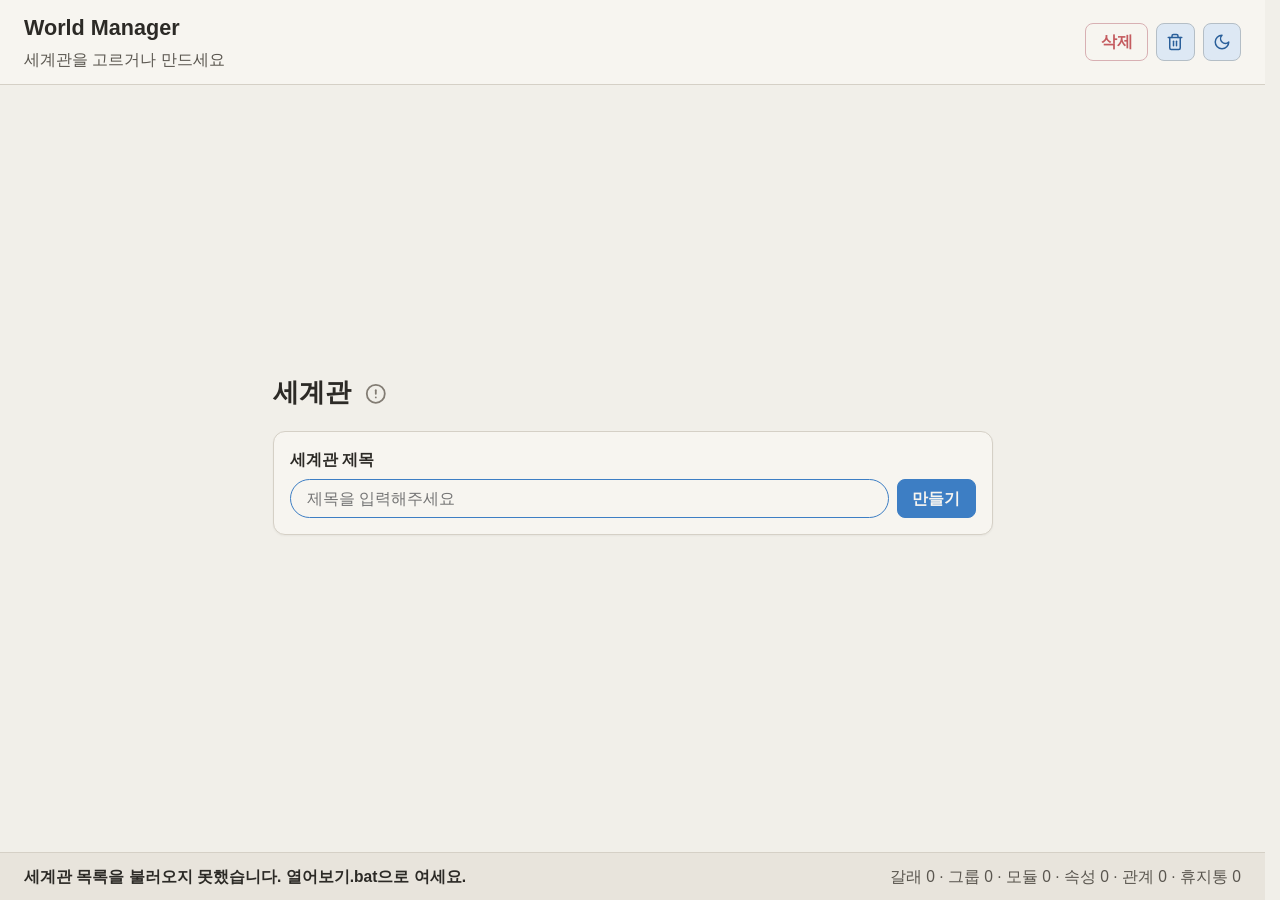
==== world-manager/index.html @ 8eb5d610 "공식 배포" ====
<!DOCTYPE html>
<html lang="ko">
<head>
  <meta charset="UTF-8" />
  <meta name="viewport" content="width=device-width, initial-scale=1" />
  <meta http-equiv="Cache-Control" content="no-cache" />
  <meta name="color-scheme" content="light dark" />
  <!-- 자산 버전: bundle-world-manager-css.py 가 내용 해시로 자동 갱신 -->
  <meta name="wm-asset-v" content="86664b69" />
  <title>World Manager</title>
  <script>
    (function () {
      try {
        var t = localStorage.getItem("worldmanager-theme");
        if (t !== "light" && t !== "dark") {
          t = matchMedia("(prefers-color-scheme: dark)").matches ? "dark" : "light";
        }
        document.documentElement.setAttribute("data-theme", t);
      } catch (e) {
        document.documentElement.setAttribute("data-theme", "light");
      }
    })();
  </script>
  <link rel="stylesheet" href="styles.css?v=86664b69" />
</head>
<body>
  <div id="app-root"></div>

  <script src="js/seed-data.js?v=86664b69"></script>
  <script src="js/constants.js?v=86664b69"></script>
  <script src="js/theme.js?v=86664b69"></script>
  <script src="js/store.js?v=86664b69"></script>
  <script src="js/store-maps.js?v=86664b69"></script>
  <script src="js/store-query.js?v=86664b69"></script>
  <script src="js/templates/shell.js?v=86664b69"></script>
  <script src="js/views/module-rail.js?v=86664b69"></script>
  <script src="js/views/board.js?v=86664b69"></script>
  <script src="js/views/board-identity.js?v=86664b69"></script>
  <script src="js/views/module-page.js?v=86664b69"></script>
  <script src="js/views/world-map.js?v=86664b69"></script>
  <script src="js/views/world-picker.js?v=86664b69"></script>
  <script src="js/actions/nodes.js?v=86664b69"></script>
  <script src="js/actions/backup.js?v=86664b69"></script>
  <script src="js/main.js?v=86664b69"></script>
</body>
</html>
---- world-manager/styles.css ----
/* 자동 합본 — 원본은 styles/ (scripts/bundle-world-manager-css.py) */

/* ===== tokens.css ===== */
/* tokens.css — 8pt 그리드 · WCAG 터치 · HIG/Material 관례
 * Emil design-eng + make-interfaces-feel-better + Vercel Web Interface Guidelines
 */
:root,
[data-theme="light"] {
  color-scheme: light;

  /* Surfaces — 순백 대신 따뜻한 종이톤(눈 피로↓) */
  --page: #f1efe9;
  --canvas: #f7f5f0;
  --surface: #e8e4dc;
  --foreground: #2c2a26;
  --body: #5a564f;
  --muted: #827c73;
  --border: #d5d0c6;
  --line-w: 1px;
  --line: var(--line-w) solid var(--border);
  --line-primary: var(--line-w) solid var(--primary);
  --line-danger: var(--line-w) solid var(--danger-line);

  /* 채도·대비를 살짝 낮춘 파랑 */
  --primary: #3d7ec4;
  --primary-hover: #2f6eb0;
  --on-primary: #f7f5f0;
  --weak-bg: #dde8f4;
  --weak-fg: #2a5f9a;

  --danger: #c45b5f;
  --ok-bg: #e0efe6;
  --ok-fg: #2a6b45;
  --warn-bg: #f3eadc;
  --warn-fg: #8a5a12;
  --danger-bg: #f4e6e7;
  --danger-line: #d8b0b3;

  /* ——— 8pt spacing scale (4의 배수) ——— */
  --space-1: 4px;
  --space-2: 8px;
  --space-3: 12px;
  --space-4: 16px;
  --space-5: 24px;
  --space-6: 32px;
  --space-7: 40px;
  --space-8: 48px;
  /* 하위 호환 별칭 — sm=8 · md=12 · lg=16 (의도가 겹치지 않게) */
  --space-xs: var(--space-1);
  --space-sm: var(--space-2);
  --space-md: var(--space-3);
  --space-lg: var(--space-4);
  --space-xl: var(--space-5);
  --space-xxl: var(--space-6);

  /* Radius — 동심원: outer ≈ inner + padding */
  --radius-sm: 6px;
  --radius-md: 8px;
  --radius-lg: 12px;
  --radius-pill: 9999px;
  --radius-btn-sm: 8px;
  --radius-btn-md: 8px;
  --radius-btn-lg: 10px;
  --radius-btn-xl: 12px;

  /* Type — WM 시맨틱 ↔ KRDS 스케일 (앱 UI는 body-medium보다 한 단 작게)
   * --wm-type-scale: 전체 서체·글자 인접 레이아웃 배율 (1 = 기준, 1.2 = 120%)
   */
  --wm-type-scale: 1.2;
  --font: "Toss Product Sans", "Pretendard GOV", "Pretendard", -apple-system,
    BlinkMacSystemFont, "Apple SD Gothic Neo", "Malgun Gothic", "Noto Sans KR",
    sans-serif;
  --font-mono: ui-monospace, Consolas, "SF Mono", monospace;

  /* ——— KRDS 원시 토큰 (공식 krds_tokens.css PC 스케일 × --wm-type-scale)
   * 출처: https://github.com/KRDS-uiux/krds-uiux · style_03
   */
  --krds-typo-font-type: "Pretendard GOV", "Pretendard", sans-serif;
  --krds-font-weight-regular: 400;
  --krds-font-weight-bold: 700;
  --krds-line-height: 1.5;
  --krds-letter-spacing-0: 0;
  --krds-letter-spacing-1: 1px;
  --krds-pc-font-size-heading-medium: calc(24px * var(--wm-type-scale));
  --krds-pc-font-size-heading-small: calc(19px * var(--wm-type-scale));
  --krds-pc-font-size-heading-xsmall: calc(17px * var(--wm-type-scale));
  --krds-pc-font-size-heading-xxsmall: calc(15px * var(--wm-type-scale));
  --krds-pc-font-size-body-large: calc(19px * var(--wm-type-scale));
  --krds-pc-font-size-body-medium: calc(17px * var(--wm-type-scale));
  --krds-pc-font-size-body-small: calc(15px * var(--wm-type-scale));
  --krds-pc-font-size-body-xsmall: calc(13px * var(--wm-type-scale));
  --krds-pc-font-size-label-medium: calc(17px * var(--wm-type-scale));
  --krds-pc-font-size-label-small: calc(15px * var(--wm-type-scale));
  --krds-pc-font-size-label-xsmall: calc(13px * var(--wm-type-scale));
  /* 글자 주변 간격도 같이 키워 잘림·답답함 방지 */
  --krds-number-7: calc(12px * var(--wm-type-scale));
  --krds-number-8: calc(16px * var(--wm-type-scale));
  --krds-number-9: calc(20px * var(--wm-type-scale));
  --krds-number-10: calc(24px * var(--wm-type-scale));
  --krds-number-12: calc(32px * var(--wm-type-scale));
  --krds-pc-padding-card-xsmall: var(--krds-number-8);
  --krds-pc-padding-card-small: var(--krds-number-10);
  --krds-pc-padding-card-medium: var(--krds-number-12);
  --krds-pc-gap-layout-title-body-small: var(--krds-number-8);
  --krds-pc-gap-layout-title-body-medium: var(--krds-number-9);
  --krds-pc-gap-layout-text-text-small: var(--krds-number-7);
  --krds-pc-gap-layout-text-text-medium: var(--krds-number-8);
  --krds-gap-4: var(--krds-number-7);
  --krds-gap-5: var(--krds-number-8);

  /* WM 역할 토큰 — 화면 역할만 보고 고른다 (KRDS 이름에 묶지 않음) */
  --typo-page-title-size: calc(22px * var(--wm-type-scale)); /* 피커·보드 큰 제목 */
  --typo-page-title-weight: var(--krds-font-weight-bold);
  --typo-section-size: var(--krds-pc-font-size-heading-xsmall);
  --typo-section-weight: var(--krds-font-weight-bold);
  --typo-panel-title-size: var(--krds-pc-font-size-heading-xxsmall);
  --typo-panel-title-weight: var(--krds-font-weight-bold);
  --typo-body-size: var(--krds-pc-font-size-body-small);
  --typo-body-weight: var(--krds-font-weight-regular);
  --typo-label-size: var(--krds-pc-font-size-label-small);
  --typo-label-weight: var(--krds-font-weight-bold);
  --typo-caption-size: var(--krds-pc-font-size-body-xsmall);
  --typo-caption-weight: var(--krds-font-weight-regular);
  --typo-logo-size: calc(18px * var(--wm-type-scale));
  --typo-logo-weight: var(--krds-font-weight-bold);

  /* 하위 호환 별칭 — 기존 --text-* 사용처 */
  --text-body: var(--typo-body-size);
  --lh-body: calc(var(--typo-body-size) * var(--krds-line-height));
  --text-small: var(--typo-caption-size);
  --lh-small: calc(var(--typo-caption-size) * var(--krds-line-height));
  --text-h1: var(--typo-page-title-size);
  --lh-h1: calc(var(--typo-page-title-size) * var(--krds-line-height));
  --text-sec: var(--typo-section-size);
  --lh-sec: calc(var(--typo-section-size) * var(--krds-line-height));
  --text-logo: var(--typo-logo-size);
  --lh-logo: calc(var(--typo-logo-size) * var(--krds-line-height));

  /* Layout · controls · 버튼 — 글자 배율에 맞춰 높이·레일·카드도 키움 */
  --page-pad-x: var(--space-5);
  --rail-width: minmax(
    calc(220px * var(--wm-type-scale)),
    calc(240px * var(--wm-type-scale))
  );
  --content-max: none;
  --content-band: 72rem;
  --header-min-h: calc(56px * var(--wm-type-scale));
  --steps-h: calc(48px * var(--wm-type-scale));
  --status-h: calc(40px * var(--wm-type-scale));
  --grid-gap: var(--space-4);
  --gallery-cols: 4;
  --card-h: calc(192px * var(--wm-type-scale));
  --card-field-h: calc(160px * var(--wm-type-scale));
  --card-story-h: calc(176px * var(--wm-type-scale));
  --card-row-h: calc(96px * var(--wm-type-scale));
  --card-meta-h: calc(56px * var(--wm-type-scale));
  --card-pad: var(--space-5);
  --stack-gap: var(--space-5);
  --row-h: calc(36px * var(--wm-type-scale));
  --control-h: calc(36px * var(--wm-type-scale));
  --control-pad-x: calc(10px * var(--wm-type-scale));
  --control-pad-end: calc(36px * var(--wm-type-scale));
  --control-radius: var(--radius-md);
  --control-chevron-size: calc(12px * var(--wm-type-scale));
  /* 버튼 공통: 높이·최소 터치·가로 패딩·모서리 */
  --btn-h: calc(32px * var(--wm-type-scale));
  --btn-h-sm: calc(28px * var(--wm-type-scale));
  --touch-min: calc(32px * var(--wm-type-scale));
  --btn-pad-x: calc(12px * var(--wm-type-scale));
  --btn-pad-x-sm: calc(8px * var(--wm-type-scale));
  --btn-radius: var(--radius-md);
  --choice-min-h: calc(72px * var(--wm-type-scale));
  --choice-min-w: calc(160px * var(--wm-type-scale));

  /* 포커스·선택은 색 테두리 1겹만. 바깥 outline·그림자 고리를 기존 선과 겹치지 않는다.
     구현: outline:none + border-color: var(--focus-border). --focus-ring은 쓰지 않음(잔여 선언 무력화). */
  --focus-border: var(--primary);
  --focus-ring: none;
  --focus-offset: 0;
  --ease-out: cubic-bezier(0.23, 1, 0.32, 1);
  --ease-in-out: cubic-bezier(0.77, 0, 0.175, 1);
  --ease-ui: cubic-bezier(0.2, 0, 0, 1);
  --dur-fast: 120ms;
  --dur: 160ms;
  --press-scale: 0.97;
}

[data-theme="dark"] {
  color-scheme: dark;

  /* Surfaces — 순흑·순백 금지, 따뜻한 차콜(눈부심↓) */
  --page: #16151a;
  --canvas: #1e1d24;
  --surface: #2a2830;
  --foreground: #e2e0d9;
  --body: #a8a49c;
  --muted: #7d7972;
  --border: #35333c;

  --primary: #6b9fd4;
  --primary-hover: #84b0dc;
  --on-primary: #12111a;
  --weak-bg: #243142;
  --weak-fg: #a8c6e8;

  --danger: #d48484;
  --ok-bg: #1c2a22;
  --ok-fg: #8fbfa0;
  --warn-bg: #2c261a;
  --warn-fg: #d4b06a;
  --danger-bg: #2c1e20;
  --danger-line: #5c3a3e;
}

@media (prefers-reduced-motion: reduce) {
  :root {
    --dur-fast: 0ms;
    --dur: 0ms;
  }
}

/* ===== base.css ===== */
/* base.css — World Manager */
*,
*::before,
*::after {
  box-sizing: border-box;
}

/* 포커스 가능 요소: 기존 1px 선만 primary. 두 번째 고리 금지 */
:where(a, button, input, textarea, select, summary, [tabindex]:not([tabindex="-1"])):focus {
  outline: none;
}
:where(a, button, input, textarea, select, summary, [tabindex]:not([tabindex="-1"])):focus-visible {
  outline: none;
  border: var(--line-w, 1px) solid var(--focus-border);
  box-shadow: none;
}

input[type="search"] {
  appearance: none;
  border-radius: var(--radius-pill);
}

html {
  -webkit-text-size-adjust: 100%;
  text-size-adjust: 100%;
  /* 테마 전환 때 스크롤바 유무로 가로폭이 흔들리지 않게 */
  scrollbar-gutter: stable;
}

html,
body {
  margin: 0;
  height: 100%;
  min-height: 100%;
  background: var(--page, var(--canvas));
  color: var(--foreground);
  font-family: var(--font);
  font-size: var(--text-body);
  line-height: var(--lh-body);
  font-weight: 400;
  -webkit-font-smoothing: antialiased;
  -moz-osx-font-smoothing: grayscale;
  touch-action: manipulation;
}

/* 세로 쌓기 공통 — 본문 폭 보강은 layout.css */
.stack {
  display: flex;
  flex-direction: column;
  gap: var(--stack-gap, var(--space-5));
}

h1,
.h-sec {
  text-wrap: balance;
}

.help,
.lead,
p {
  text-wrap: pretty;
}

/* display:flex 버튼이 hidden을 덮어쓰지 않게 */
[hidden] {
  display: none !important;
}

.sr-only {
  position: absolute;
  width: 1px;
  height: 1px;
  overflow: hidden;
  clip: rect(0, 0, 0, 0);
  white-space: nowrap;
}

.skip-link {
  position: absolute;
  left: -999px;
  top: 0;
  z-index: 100;
  height: var(--row-h);
  padding: 0 var(--space-4);
  display: inline-flex;
  align-items: center;
  background: var(--primary);
  color: var(--on-primary);
  font-weight: 600;
  text-decoration: none;
  border-radius: var(--radius-btn-md);
}

.skip-link:focus {
  left: var(--space-2);
  top: var(--space-2);
  outline: none;
  border: var(--line-w, 1px) solid var(--focus-border);
}

/* ===== shell.css ===== */
/* shell.css — 앱 껍데기 (헤더 · 검색) */
/* 화면 높이에 고정. 휠은 .board-main 등 안쪽에서만 움직임 */
#app-root {
  height: 100%;
}

.app {
  box-sizing: border-box;
  height: 100%;
  height: 100vh;
  height: 100dvh;
  max-height: 100%;
  max-height: 100vh;
  max-height: 100dvh;
  display: flex;
  flex-direction: column;
  overflow: hidden;
  background: var(--page, var(--canvas, #f2f4f7));
  color: var(--foreground, #1f2933);
  padding-left: env(safe-area-inset-left);
  padding-right: env(safe-area-inset-right);
}

.top {
  position: relative;
  z-index: 5;
  flex: 0 0 auto;
  min-height: var(--header-min-h, 64px);
  display: grid;
  grid-template-columns: minmax(0, 1fr) auto;
  align-items: center;
  column-gap: var(--space-4);
  padding: var(--space-3) var(--page-pad-x);
  padding-top: max(var(--space-3), env(safe-area-inset-top));
  border-bottom: var(--line, 1px solid var(--border));
  background: var(--canvas, #f7f8fa);
}

.logo {
  margin: 0;
  font-size: var(--text-logo);
  font-weight: 600;
  line-height: var(--lh-logo);
  color: var(--foreground);
  text-wrap: balance;
}

.logo-sub {
  margin: var(--space-1) 0 0;
  color: var(--body);
  font-size: var(--text-small);
  line-height: var(--lh-small);
  max-width: 36rem;
  text-wrap: pretty;
}

.top-right {
  display: flex;
  flex-wrap: nowrap;
  gap: var(--space-2);
  align-items: center;
  justify-content: flex-end;
  min-width: 0;
}

.btn-icon {
  width: var(--btn-h, 32px);
  min-width: var(--btn-h, 32px);
  padding: 0;
  position: relative;
}

.btn-icon svg {
  width: 1rem;
  height: 1rem;
  display: block;
  flex-shrink: 0;
}

#btnTheme {
  min-width: var(--btn-h, 32px);
}

/* 아이콘 버튼 호버 시 한글 이름 작은 안내 */
.top-right .btn-icon[data-tip]::after {
  content: attr(data-tip);
  position: absolute;
  top: calc(100% + 6px);
  left: 50%;
  z-index: 40;
  padding: 5px 8px;
  border-radius: var(--radius-sm, 6px);
  background: var(--foreground);
  color: var(--canvas);
  font-size: calc(12px * var(--wm-type-scale));
  font-weight: 600;
  line-height: 1.2;
  white-space: nowrap;
  opacity: 0;
  visibility: hidden;
  pointer-events: none;
  transform: translateX(-50%) translateY(-2px);
  transition:
    opacity var(--dur-fast, 120ms) var(--ease-out, ease),
    transform var(--dur-fast, 120ms) var(--ease-out, ease),
    visibility var(--dur-fast, 120ms);
}

.top-right .btn-icon[data-tip]:hover::after,
.top-right .btn-icon[data-tip]:focus-visible::after {
  opacity: 1;
  visibility: visible;
  transform: translateX(-50%) translateY(0);
}

/* 메뉴를 누르면 헤더 한 줄에서 왼쪽으로 펼침 (아래 드롭다운 아님) */
.top-menu {
  display: flex;
  flex-direction: row-reverse;
  align-items: center;
  gap: var(--space-2);
  min-width: 0;
}

.top-menu > summary {
  list-style: none;
  user-select: none;
  flex: 0 0 auto;
}

.top-menu > summary::-webkit-details-marker {
  display: none;
}

.top-menu-label-closed,
.top-menu-label-open {
  display: none;
  align-items: center;
  justify-content: center;
  line-height: 0;
}

.top-menu:not([open]) > summary .top-menu-label-closed {
  display: inline-flex;
}

.top-menu[open] > summary .top-menu-label-open {
  display: inline-flex;
}

.top-menu > summary.btn-icon {
  width: var(--btn-h, 32px);
  min-width: var(--btn-h, 32px);
  padding: 0;
}

.top-menu[open] > summary {
  background: color-mix(in srgb, var(--primary) 18%, var(--surface));
  border-color: color-mix(in srgb, var(--primary) 45%, var(--border));
  color: var(--primary-hover);
}

.top-menu-panel {
  display: flex;
  flex-direction: row;
  flex-wrap: nowrap;
  align-items: center;
  gap: var(--space-2);
}

/* 펼친 메뉴 항목 — 헤더 일반 버튼과 다른 톤 */
.top-menu[open] .top-menu-panel .btn {
  background: color-mix(in srgb, var(--primary) 14%, var(--canvas));
  border-color: color-mix(in srgb, var(--primary) 38%, var(--border));
  color: var(--primary-hover);
}

.top-menu[open] .top-menu-panel .btn:hover:not(:disabled) {
  background: color-mix(in srgb, var(--primary) 24%, var(--canvas));
  border-color: var(--primary);
}

/* 피커 폼 상세는 board.css .is-picker 쪽 — 여기서는 공통만 */
.picker-form .field {
  min-width: 0;
  width: 100%;
}

.field-inline input {
  width: min(240px, 42vw);
  /* 헤더 버튼(--btn-h)과 높이 맞춤 */
  height: var(--btn-h, 32px);
  min-height: var(--btn-h, 32px);
  padding: 0 var(--control-pad-x);
  border: var(--line, 1px solid var(--border));
  border-radius: var(--radius-pill);
  background: var(--canvas);
  color: var(--foreground);
  font: inherit;
  font-size: var(--text-small);
  box-sizing: border-box;
}

.field-inline input:focus,
.field-inline input:focus-visible {
  outline: none;
  border: var(--line-w, 1px) solid var(--focus-border);
  box-shadow: none;
}

/* 아래 알림 — 방금 한 일과 개수를 바로 보여 줌 */
.status {
  flex: 0 0 auto;
  min-height: var(--status-h, 40px);
  display: flex;
  align-items: center;
  justify-content: space-between;
  gap: var(--space-4);
  padding: var(--space-2) var(--page-pad-x);
  padding-bottom: max(var(--space-2), env(safe-area-inset-bottom));
  border-top: var(--line);
  background: var(--surface);
  color: var(--foreground);
  font-size: var(--text-small);
  line-height: var(--lh-small);
}

.status > span {
  min-width: 0;
}

#statusText {
  font-weight: 600;
  color: var(--foreground);
}

#statsText {
  flex: 1 1 auto;
  color: var(--body);
  text-align: right;
  text-wrap: pretty;
}

#statusText.is-fresh {
  animation: wm-status-flash 1.2s ease;
}

@keyframes wm-status-flash {
  from {
    background: var(--weak-bg);
  }
  to {
    background: transparent;
  }
}

@media (prefers-reduced-motion: reduce) {
  #statusText.is-fresh {
    animation: none;
  }
}

/* ===== form.css ===== */
/* form.css — 폼 · 버튼 (크기 통일, 역할별 색·선) */
.form .field,
.id-form .field {
  display: flex;
  flex-direction: column;
  gap: var(--space-2);
  color: var(--body);
  font-size: var(--text-small);
  line-height: var(--lh-small);
  min-width: 0;
}

.field-label-text,
.id-form .field > span:first-child,
.form .field > span:first-child {
  color: var(--foreground);
  font-weight: 600;
}

.field input,
.field select,
.field textarea {
  width: 100%;
  box-sizing: border-box;
  border: var(--line, 1px solid var(--border));
  border-radius: var(--control-radius, var(--radius-md));
  background-color: var(--canvas);
  color: var(--foreground);
  font: inherit;
  font-size: var(--text-small);
  line-height: var(--lh-small);
}

.field input,
.field select {
  height: var(--control-h, var(--row-h));
  min-height: var(--control-h, var(--row-h));
  padding: 0 var(--control-pad-x, 12px);
}

/* 검색창은 알약 형태 (일반 입력 모서리보다 우선) */
.field input[type="search"],
input[type="search"] {
  border-radius: var(--radius-pill);
}

/* 드롭다운: 시스템 화살표 제거 → 패딩·아이콘 위치 통일 */
.field select {
  -webkit-appearance: none;
  appearance: none;
  padding-right: var(--control-pad-end, 40px);
  background-image: url("data:image/svg+xml,%3Csvg xmlns='http://www.w3.org/2000/svg' width='12' height='8' fill='none' viewBox='0 0 12 8'%3E%3Cpath stroke='%237b8794' stroke-width='1.5' stroke-linecap='round' stroke-linejoin='round' d='M1.5 1.75L6 6.25L10.5 1.75'/%3E%3C/svg%3E");
  background-repeat: no-repeat;
  background-position: right 14px center;
  background-size: var(--control-chevron-size, 12px) 8px;
  cursor: pointer;
}

[data-theme="dark"] .field select {
  background-image: url("data:image/svg+xml,%3Csvg xmlns='http://www.w3.org/2000/svg' width='12' height='8' fill='none' viewBox='0 0 12 8'%3E%3Cpath stroke='%239aa4b2' stroke-width='1.5' stroke-linecap='round' stroke-linejoin='round' d='M1.5 1.75L6 6.25L10.5 1.75'/%3E%3C/svg%3E");
}

.field textarea {
  min-height: calc(140px * var(--wm-type-scale));
  padding: var(--space-lg);
  resize: vertical;
  line-height: var(--lh-body);
}

.field input:disabled,
.field select:disabled {
  opacity: 0.55;
  cursor: not-allowed;
  background-color: var(--surface);
}

.field input:focus-visible,
.field select:focus-visible,
.field textarea:focus-visible {
  outline: none;
  border: var(--line-w, 1px) solid var(--focus-border);
  box-shadow: none;
}

.field-help,
.field-hint {
  margin: 0;
  color: var(--muted);
  font-size: calc(12px * var(--wm-type-scale));
  line-height: 1.4;
  font-weight: 400;
}

.field-hint {
  margin-top: 2px;
}

/* ——— 공통 버튼: 높이·모서리·선 두께 통일, 역할만 색으로 구분 ——— */
.btn {
  display: inline-flex;
  align-items: center;
  justify-content: center;
  gap: var(--space-1);
  box-sizing: border-box;
  height: var(--btn-h, 32px);
  min-height: var(--btn-h, 32px);
  min-width: 0;
  padding: 0 var(--btn-pad-x, 12px);
  border: var(--line-w, 1px) solid transparent;
  border-radius: var(--btn-radius, var(--radius-md));
  cursor: pointer;
  font-family: inherit;
  font-size: calc(13px * var(--wm-type-scale));
  font-weight: 600;
  line-height: 1;
  white-space: nowrap;
  touch-action: manipulation;
  -webkit-tap-highlight-color: transparent;
  transition:
    background-color var(--dur-fast) var(--ease-out),
    border-color var(--dur-fast) var(--ease-out),
    color var(--dur-fast) var(--ease-out),
    opacity var(--dur-fast) var(--ease-out),
    transform var(--dur-fast) var(--ease-out);
}

.btn:disabled {
  opacity: 0.4;
  cursor: not-allowed;
}

.btn:focus,
.btn:focus-visible {
  outline: none;
  border: var(--line-w, 1px) solid var(--focus-border);
  box-shadow: none;
}

.btn:active:not(:disabled) {
  transform: scale(var(--press-scale, 0.97));
}

@media (prefers-reduced-motion: reduce) {
  .btn:active:not(:disabled) {
    transform: none;
  }
}

/* 주요 행동 — 채움 */
.btn-primary {
  background: var(--primary);
  color: var(--on-primary);
  border-color: var(--primary);
}

.btn-primary:hover:not(:disabled) {
  background: var(--primary-hover);
  border-color: var(--primary-hover);
}

/* 보조·도구 — 옅은 배경 */
.btn-weak {
  background: var(--weak-bg);
  color: var(--weak-fg);
  border-color: color-mix(in srgb, var(--primary) 22%, var(--border));
}

.btn-weak:hover:not(:disabled) {
  background: color-mix(in srgb, var(--weak-bg) 70%, var(--surface));
}

/* 일반 보조 — 테두리만 */
.btn-outline {
  background: var(--canvas);
  color: var(--foreground);
  border-color: var(--border);
}

.btn-outline:hover:not(:disabled) {
  background: var(--surface);
  border-color: var(--muted);
}

/* 고치기 등 — 파란 테두리 */
.btn-outline-primary {
  background: var(--canvas);
  color: var(--weak-fg);
  border-color: var(--primary);
}

.btn-outline-primary:hover:not(:disabled) {
  background: var(--weak-bg);
}

/* 지우기 — 빨간 테두리 (채움 없이 형태 통일) */
.btn-outline-danger,
.btn-danger {
  background: var(--canvas);
  color: var(--danger);
  border-color: var(--danger-line);
}

.btn-outline-danger:hover:not(:disabled),
.btn-danger:hover:not(:disabled) {
  background: var(--danger-bg);
}

/* 작은 버튼 */
.btn-sm {
  height: var(--btn-h-sm, 28px);
  min-height: var(--btn-h-sm, 28px);
  min-width: 0;
  padding: 0 var(--btn-pad-x-sm, 8px);
  border-radius: var(--btn-radius, var(--radius-md));
  font-size: calc(12px * var(--wm-type-scale));
}

.btn-sm.btn-primary {
  min-width: 0;
}

.btn-xs {
  height: var(--btn-h-sm, 28px);
  min-height: var(--btn-h-sm, 28px);
  min-width: 0;
  padding: 0 var(--btn-pad-x-sm, 8px);
  border-radius: var(--btn-radius, var(--radius-md));
  font-size: calc(12px * var(--wm-type-scale));
  flex: 0 0 auto;
}

.btn-xs.btn-danger,
.btn-xs.btn-outline-danger {
  height: var(--btn-h-sm, 28px);
  min-height: var(--btn-h-sm, 28px);
}

/* ===== board.css ===== */
/* board.css — 카드 갤러리 · 테마 토큰 연동 (라이트/다크 공통) */
.board-body {
  /* 앱 토큰을 보드 변수에 연결 — 다크모드가 여기서 끊기지 않게 */
  --nt-primary: var(--primary);
  --nt-primary-active: var(--primary-hover);
  --nt-canvas: var(--canvas);
  --nt-canvas-soft: var(--page);
  --nt-surface: var(--surface);
  --nt-ink: var(--foreground);
  --nt-ink-2: var(--body);
  --nt-ink-muted: var(--muted);
  --nt-ink-faint: var(--muted);
  --nt-hairline: var(--border);
  --nt-peach: #f3e2d2;
  --nt-rose: #f0dce6;
  --nt-mint: #d5e8dc;
  --nt-lavender: #ddd8ec;
  --nt-sky: #d4e4f0;
  --nt-yellow: #efe8cf;
  --nt-cream: #ebe6d8;
  --nt-gray: #e4e1db;
  --nt-radius-card: 12px;
  --nt-radius-btn: 8px;
  --nt-shadow: rgba(40, 36, 30, 0.05) 0 1px 2px;
  --nt-shadow-hover: rgba(40, 36, 30, 0.1) 0 4px 12px;
  --nt-on-primary: var(--on-primary);

  /* 펼친 모듈 목록 폭은 내용·화면 너비와 무관하게 고정 (접힘은 56px) */
  --module-rail-width: calc(312px * var(--wm-type-scale));
  display: grid;
  grid-template-columns: var(--module-rail-width) minmax(0, 1fr);
  flex: 1 1 auto;
  min-height: 0;
  overflow: hidden;
  background: var(--nt-canvas-soft);
  color: var(--nt-ink);
}

.body.board-body {
  grid-template-columns: var(--module-rail-width) minmax(0, 1fr);
}

/* 세계관 목록: 레일 없이 본문만 · 중앙 · 8pt 리듬 통일 */
.board-body.is-picker {
  grid-template-columns: minmax(0, 1fr);
  /* 피커만 쓰는 간격 — 화면 안에서는 이 값만 씀 */
  --picker-gap: var(--space-4); /* 그룹 안 요소 사이 16 */
  --picker-stack: var(--space-2); /* 블록 안 8 */
  --picker-pad: var(--space-4); /* 폼·카드 안 16 */
  --picker-section-gap: var(--space-6); /* 만들기 ↔ 목록 32 — 너무 붙지도 벌어지지도 않게 */
  --picker-card-h: 176px;
  --picker-control-h: var(--btn-h, 32px);
}

.board-body.is-picker .board-main {
  display: flex;
  align-items: center;
  justify-content: center;
  padding: var(--space-6) var(--space-5);
}

.board-body.is-picker .picker-stage {
  width: min(100%, 40rem);
  margin: 0 auto;
  display: flex;
  flex-direction: column;
  /* 위 그룹(만들기) · 아래 그룹(목록) 사이 분명한 분리 */
  gap: var(--picker-section-gap);
}

/* #boardGallery { gap: 8px } ID가 위 gap을 덮어쓰므로 피커에서 다시 고정 */
.board-body.is-picker #boardGallery {
  gap: var(--picker-section-gap);
}

.board-body.is-picker .picker-block {
  display: flex;
  flex-direction: column;
  gap: var(--picker-gap);
  margin: 0;
  min-width: 0;
}

.board-body.is-picker .picker-create {
  gap: var(--picker-gap);
}

.board-body.is-picker .picker-hero {
  display: flex;
  flex-direction: column;
  gap: var(--picker-stack);
  margin: 0;
}

.board-body.is-picker .picker-hero-row {
  display: flex;
  align-items: center;
  gap: var(--space-1);
  min-width: 0;
}

.board-body.is-picker .picker-hero h1 {
  margin: 0;
  font-size: var(--typo-page-title-size, var(--text-h1));
  font-weight: var(--typo-page-title-weight, 700);
  line-height: var(--krds-line-height, 1.5);
  letter-spacing: var(--krds-letter-spacing-0, 0);
  color: var(--nt-ink);
  text-wrap: balance;
}

.board-body.is-picker .picker-create.is-form-hidden .picker-form {
  display: none;
}

.board-body.is-picker .picker-help {
  position: relative;
  flex: 0 0 auto;
  /* 제목 글자 높이에 맞춰 아이콘을 광학적으로 맞춤 */
  align-self: center;
  margin-top: 2px;
}

/* 아이콘만 보이게 — 배경·테두리 없음, 히트 영역만 확보 */
.board-body.is-picker .picker-help-btn {
  display: inline-flex;
  align-items: center;
  justify-content: center;
  width: calc(36px * var(--wm-type-scale));
  height: calc(36px * var(--wm-type-scale));
  margin: 0;
  padding: 0;
  border: 0;
  border-radius: var(--radius-md);
  background: transparent !important;
  color: var(--nt-ink-muted, var(--muted));
  cursor: pointer;
  appearance: none;
  -webkit-appearance: none;
  transition: color var(--dur-fast, 120ms) var(--ease-out, ease);
}

.board-body.is-picker .picker-help-btn svg {
  width: 1.2rem;
  height: 1.2rem;
  display: block;
}

.board-body.is-picker .picker-help-btn:hover,
.board-body.is-picker .picker-help-btn:focus-visible,
.board-body.is-picker .picker-help.is-open .picker-help-btn {
  color: var(--primary);
  background: transparent !important;
  border: 0;
  box-shadow: none;
}

.board-body.is-picker .picker-help-btn:focus-visible {
  box-shadow: 0 0 0 2px color-mix(in srgb, var(--primary) 40%, transparent);
}

/* 안내 오버레이 — WM typo-panel/body/caption (KRDS보다 한 단 작은 UI 밀도) */
.board-body.is-picker .picker-guide {
  position: absolute;
  left: 0;
  top: calc(100% + var(--space-2));
  z-index: 8;
  box-sizing: border-box;
  width: min(28rem, calc(100vw - var(--space-8)));
  max-width: calc(100vw - var(--space-6));
  margin: 0;
  padding: var(--krds-pc-padding-card-small, var(--space-5));
  display: grid;
  grid-template-columns: minmax(0, 1fr);
  row-gap: var(--krds-pc-gap-layout-title-body-small, var(--space-4));
  border: 1px solid var(--nt-hairline);
  border-radius: calc(var(--radius-md) + 2px);
  background: var(--nt-canvas, var(--canvas));
  box-shadow: var(--nt-shadow-hover);
  font-family: var(--krds-typo-font-type, var(--font));
  opacity: 0;
  visibility: hidden;
  pointer-events: none;
  transform: translateY(6px);
  transition:
    opacity var(--dur-fast, 120ms) var(--ease-out, ease),
    transform var(--dur-fast, 120ms) var(--ease-out, ease),
    visibility var(--dur-fast, 120ms);
}

.board-body.is-picker .picker-help:hover .picker-guide,
.board-body.is-picker .picker-help:focus-within .picker-guide,
.board-body.is-picker .picker-help.is-open .picker-guide {
  opacity: 1;
  visibility: visible;
  pointer-events: auto;
  transform: none;
}

.board-body.is-picker .picker-guide-head {
  margin: 0;
  padding: 0 0 var(--krds-gap-4, var(--space-3));
  border-bottom: 1px solid var(--nt-hairline);
}

.board-body.is-picker .picker-guide-title {
  margin: 0;
  font-size: var(--typo-panel-title-size, 15px);
  font-weight: var(--typo-panel-title-weight, 700);
  line-height: var(--krds-line-height, 1.5);
  letter-spacing: var(--krds-letter-spacing-0, 0);
  color: var(--nt-ink);
  text-wrap: balance;
}

.board-body.is-picker .picker-guide-live {
  margin: 0;
  padding: var(--krds-gap-4, var(--space-3));
  max-width: none;
  font-size: var(--typo-caption-size, 13px);
  font-weight: var(--typo-caption-weight, 400);
  line-height: var(--krds-line-height, 1.5);
  letter-spacing: var(--krds-letter-spacing-0, 0);
  color: var(--nt-ink);
  background: color-mix(in srgb, var(--primary) 10%, var(--nt-canvas, var(--canvas)));
  border: 1px solid color-mix(in srgb, var(--primary) 18%, var(--nt-hairline));
  border-radius: var(--radius-md);
  text-wrap: pretty;
}

.board-body.is-picker .picker-guide-list {
  margin: 0;
  padding: 0;
  display: grid;
  grid-template-columns: minmax(0, 1fr);
  row-gap: 0;
  border-top: 1px solid var(--nt-hairline);
}

.board-body.is-picker .picker-guide-item {
  display: grid;
  grid-template-columns: 4.75rem minmax(0, 1fr);
  column-gap: var(--krds-gap-4, var(--space-3));
  align-items: start;
  margin: 0;
  padding: var(--krds-pc-gap-layout-text-text-small, var(--space-3)) 0;
  border-bottom: 1px solid var(--nt-hairline);
}

.board-body.is-picker .picker-guide-item:last-child {
  border-bottom: 0;
  padding-bottom: 0;
}

.board-body.is-picker .picker-guide-item dt {
  margin: 0;
  padding: 0;
  font-size: var(--typo-label-size, 15px);
  font-weight: var(--typo-label-weight, 700);
  line-height: var(--krds-line-height, 1.5);
  letter-spacing: var(--krds-letter-spacing-0, 0);
  color: var(--nt-ink);
}

.board-body.is-picker .picker-guide-item dd {
  margin: 0;
  font-size: var(--typo-caption-size, 13px);
  font-weight: var(--typo-caption-weight, 400);
  line-height: var(--krds-line-height, 1.5);
  letter-spacing: var(--krds-letter-spacing-0, 0);
  color: var(--nt-ink-muted);
  text-wrap: pretty;
}

@media (max-width: 640px) {
  .board-body.is-picker .picker-guide {
    width: min(100vw - var(--space-6), 28rem);
    padding: var(--krds-pc-padding-card-xsmall, var(--space-4));
  }

  .board-body.is-picker .picker-guide-item {
    grid-template-columns: 4.25rem minmax(0, 1fr);
  }

  .board-body.is-picker .picker-hero h1 {
    font-size: var(--typo-section-size, 17px);
  }
}

.board-body.is-picker .picker-form {
  margin: 0;
  max-width: none;
  padding: var(--picker-pad);
  display: flex;
  flex-direction: column;
  gap: var(--picker-stack);
  background: var(--nt-canvas);
  border: 1px solid var(--nt-hairline);
  border-radius: var(--nt-radius-card);
  box-shadow: var(--nt-shadow);
}

.board-body.is-picker .picker-form .field {
  display: flex;
  flex-direction: column;
  gap: var(--picker-stack);
  margin: 0;
  min-width: 0;
  width: 100%;
}

.board-body.is-picker .picker-form .field-label-text {
  margin: 0;
  font-size: var(--text-small);
  line-height: var(--lh-small);
  font-weight: 600;
  color: var(--nt-ink);
}

.board-body.is-picker .picker-form-row {
  display: flex;
  align-items: center;
  gap: var(--picker-stack);
  width: 100%;
  min-height: var(--picker-control-h);
}

.board-body.is-picker .picker-form-row input {
  flex: 1 1 auto;
  min-width: 0;
  width: auto;
  height: var(--picker-control-h);
  min-height: var(--picker-control-h);
  padding: 0 var(--picker-pad);
  border: var(--line, 1px solid var(--border));
  border-radius: var(--radius-pill);
  background: var(--nt-canvas-soft);
  color: var(--nt-ink);
  font: inherit;
  font-size: var(--text-small);
  line-height: 1;
  box-sizing: border-box;
}

.board-body.is-picker .picker-form-row input:focus,
.board-body.is-picker .picker-form-row input:focus-visible {
  outline: none;
  border-color: var(--focus-border);
  box-shadow: none;
  background: var(--nt-canvas);
}

.board-body.is-picker .picker-form-row .btn {
  flex: 0 0 auto;
  height: var(--picker-control-h);
  min-height: var(--picker-control-h);
}

.board-body.is-picker .picker-list {
  display: flex;
  flex-direction: column;
  gap: var(--picker-gap);
  margin: 0;
  min-width: 0;
  padding-top: 0;
  border-top: none;
}

.board-body.is-picker .picker-list.is-solo {
  padding-top: 0;
  border-top: none;
}

.board-body.is-picker .picker-slider {
  display: flex;
  align-items: center;
  gap: var(--picker-stack);
  min-width: 0;
}

.board-body.is-picker .picker-nav {
  flex: 0 0 auto;
  width: var(--picker-control-h);
  height: var(--picker-control-h);
  min-height: var(--picker-control-h);
  padding: 0;
  font-size: var(--text-sec);
  line-height: 1;
}

.board-body.is-picker .picker-gallery {
  display: flex;
  flex: 1 1 auto;
  flex-wrap: nowrap;
  align-items: stretch;
  gap: var(--picker-pad);
  min-width: 0;
  overflow-x: auto;
  overflow-y: hidden;
  scroll-snap-type: x mandatory;
  scroll-behavior: smooth;
  -webkit-overflow-scrolling: touch;
  padding: 0;
  scrollbar-width: thin;
}

/* 카드 폭: 한 줄에 두 장 + 간격이 딱 맞게 */
.board-body.is-picker .picker-card {
  flex: 0 0 calc((100% - var(--picker-pad)) / 2);
  width: calc((100% - var(--picker-pad)) / 2);
  height: var(--picker-card-h);
  min-height: var(--picker-card-h);
  max-height: var(--picker-card-h);
  scroll-snap-align: start;
}

.board-body.is-picker .picker-card .nt-card-preview {
  flex: 1 1 auto;
  min-height: 0;
  position: relative;
  overflow: hidden;
  padding: var(--picker-pad, var(--space-5));
}

.board-body.is-picker .picker-card .nt-card-meta {
  flex: 0 0 auto;
  height: var(--card-meta-h, 56px);
  min-height: var(--card-meta-h, 56px);
  align-items: center;
  gap: var(--picker-stack);
  padding: 0 var(--picker-pad);
  box-sizing: border-box;
}

.board-body.is-picker .picker-card-actions {
  display: flex;
  flex: 0 0 auto;
  align-items: center;
  gap: var(--space-1);
}

.board-body.is-picker .picker-card-go {
  flex: 0 0 auto;
  display: inline-flex;
  align-items: center;
  justify-content: center;
  height: var(--btn-h-sm, 28px);
  padding: 0 var(--space-3);
  font-size: calc(12px * var(--wm-type-scale));
  font-weight: 600;
  line-height: 1;
  color: var(--nt-primary);
  border-radius: var(--radius-pill);
  background: color-mix(in srgb, var(--nt-primary) 12%, var(--nt-canvas));
  box-sizing: border-box;
}

.board-body.is-picker .picker-card:hover .picker-card-go {
  background: color-mix(in srgb, var(--nt-primary) 18%, var(--nt-canvas));
}

.board-body.is-picker .picker-card:active {
  transform: scale(0.98);
}

.board-body.is-picker.is-selecting .picker-card {
  cursor: pointer;
}

.board-body.is-picker .picker-card.is-checked {
  border-color: var(--nt-primary);
  box-shadow: var(--nt-shadow-hover);
}

.board-body.is-picker .picker-check {
  flex: 0 0 auto;
  width: var(--btn-h-sm, 28px);
  height: var(--btn-h-sm, 28px);
  border-radius: var(--radius-pill);
  border: 2px solid var(--nt-hairline);
  box-sizing: border-box;
  background: var(--nt-canvas);
}

.board-body.is-picker .picker-check.is-on {
  border-color: var(--nt-primary);
  background: var(--nt-primary);
  box-shadow: inset 0 0 0 3px var(--nt-canvas);
}

.picker-dialog-list {
  margin: var(--space-3) 0 0;
  padding-left: 1.25rem;
  color: var(--nt-ink);
}


.board-body.is-picker .picker-gallery > .nt-empty {
  flex: 1 1 auto;
  margin: 0;
  min-height: var(--picker-card-h);
  display: flex;
  align-items: center;
  justify-content: center;
}

@media (max-width: 560px) {
  .board-body.is-picker .picker-card {
    flex-basis: 100%;
    width: 100%;
  }

  .board-body.is-picker .picker-form-row {
    flex-wrap: wrap;
  }

  .board-body.is-picker .picker-form-row .btn {
    width: 100%;
  }
}


.module-rail {
  position: relative;
  display: flex;
  flex-direction: column;
  gap: 8px;
  border-right: 1px solid var(--nt-hairline);
  background: var(--nt-canvas);
  padding: 16px 12px;
  min-width: 0;
  min-height: 0;
  overflow: hidden;
}

.module-list {
  flex: 1 1 auto;
  min-height: 0;
  display: flex;
  flex-direction: column;
  gap: var(--space-2);
  overflow: auto;
  overflow-x: hidden;
  overscroll-behavior: contain;
  -webkit-overflow-scrolling: touch;
  padding-right: 6px;
  /* 기본 스크롤바 숨김 — 우측 위치 선만 씀 */
  scrollbar-width: none;
}

.module-list::-webkit-scrollbar {
  width: 0;
  height: 0;
  display: none;
}

/* 우측 위치 선: 전체 길이(막대 높이) + 지금 위치(막대 위치) */
.module-rail-scroll {
  position: absolute;
  top: 16px;
  right: 4px;
  bottom: 16px;
  width: 2px;
  border-radius: 1px;
  background: var(--nt-hairline);
  pointer-events: none;
  opacity: 0;
  z-index: 2;
  transition: opacity var(--dur, 160ms) var(--ease-ui, ease);
}

.module-rail-scroll.is-on {
  opacity: 1;
}

.module-rail-scroll > i {
  position: absolute;
  left: 0;
  width: 100%;
  top: var(--rail-thumb-top, 0%);
  height: var(--rail-thumb-h, 20%);
  border-radius: inherit;
  background: var(--nt-primary);
  transition: top 80ms linear, height 80ms linear;
}

.module-rail.is-collapsed .module-rail-scroll {
  display: none;
}

@media (prefers-reduced-motion: reduce) {
  .module-rail-scroll,
  .module-rail-scroll > i {
    transition: none;
  }
}

.module-rail-head {
  display: flex;
  align-items: center;
  justify-content: space-between;
  gap: 8px;
  padding: 0 4px 8px;
}

.module-rail-tools {
  display: flex;
  flex-wrap: wrap;
  align-items: center;
  justify-content: flex-end;
  gap: 6px;
}

.module-rail-head h2 {
  margin: 0;
  font-size: calc(12px * var(--wm-type-scale));
  font-weight: 600;
  letter-spacing: 0.125px;
  color: var(--nt-ink-muted);
  text-transform: uppercase;
}

/* 모듈 레일 접힘 — 좁은 띠만 남기고 목록·추가는 숨김 */
.body.board-body.is-rail-collapsed {
  grid-template-columns: 56px minmax(0, 1fr);
}

.board-body.is-rail-collapsed .module-rail {
  padding: 12px 6px;
  align-items: stretch;
}

.board-body.is-rail-collapsed .module-rail-head {
  flex-direction: column;
  align-items: stretch;
  padding: 0;
}

.board-body.is-rail-collapsed .module-rail-head h2,
.board-body.is-rail-collapsed .module-list,
.board-body.is-rail-collapsed #btnAddModule {
  display: none;
}

.board-body.is-rail-collapsed .module-rail-tools {
  flex-direction: column;
  align-items: center;
  width: 100%;
}

/* 접기/펼치기 아이콘 — 접힘·펼침 동일 정사각(btn-sm 높이) */
.btn-rail-toggle {
  box-sizing: border-box;
  display: inline-flex;
  align-items: center;
  justify-content: center;
  width: var(--btn-h-sm, 28px);
  height: var(--btn-h-sm, 28px);
  min-width: var(--btn-h-sm, 28px);
  min-height: var(--btn-h-sm, 28px);
  padding: 0;
  font-size: calc(18px * var(--wm-type-scale));
  line-height: 1;
  font-weight: 600;
}

/* 모듈 카드 — 위:번호·이름·개수 / 가운데:설명 / 아래:도구 */
.nt-mod-card {
  display: flex;
  flex-direction: column;
  width: 100%;
  height: calc(120px * var(--wm-type-scale));
  min-height: calc(120px * var(--wm-type-scale));
  max-height: calc(120px * var(--wm-type-scale));
  background: var(--nt-canvas);
  border: 1px solid var(--nt-hairline);
  border-radius: var(--nt-radius-card);
  box-shadow: var(--nt-shadow);
  overflow: hidden;
  transition: box-shadow var(--dur, 160ms) var(--ease-ui, ease), border-color var(--dur, 160ms) var(--ease-ui, ease);
}

.nt-mod-card:hover {
  box-shadow: var(--nt-shadow-hover);
}

.nt-mod-card.is-active {
  border-color: var(--focus-border);
  box-shadow: none;
}

.nt-mod-main {
  display: flex;
  flex-direction: column;
  align-items: stretch;
  gap: 6px;
  width: 100%;
  flex: 1 1 auto;
  min-height: 0;
  padding: 10px 12px 8px;
  border: var(--line-w, 1px) solid transparent;
  background: transparent;
  color: var(--nt-ink-2);
  text-align: left;
  cursor: pointer;
  font: inherit;
}

.nt-mod-main:focus-visible,
.nt-mod-btn:focus-visible {
  outline: none;
  border-color: var(--focus-border);
}

.nt-mod-head {
  display: flex;
  align-items: center;
  justify-content: space-between;
  gap: 8px;
  min-width: 0;
}

.nt-mod-id {
  display: flex;
  align-items: center;
  gap: 8px;
  min-width: 0;
  flex: 1 1 auto;
}

.nt-mod-num {
  flex: 0 0 1.5rem;
  width: 1.5rem;
  font-variant-numeric: tabular-nums;
  font-size: calc(12px * var(--wm-type-scale));
  font-weight: 700;
  line-height: 1;
  color: var(--nt-ink-faint);
  text-align: right;
}

.nt-mod-card.is-active .nt-mod-num {
  color: var(--nt-primary);
}

.nt-mod-main .nt-dot {
  margin-top: 0;
}

.nt-mod-name {
  flex: 1 1 auto;
  min-width: 0;
  font-size: calc(14px * var(--wm-type-scale));
  font-weight: 600;
  line-height: 1.25;
  color: var(--nt-ink);
  overflow: hidden;
  text-overflow: ellipsis;
  white-space: nowrap;
}

.nt-mod-main .nt-count {
  flex: 0 0 auto;
  min-width: 1.25rem;
  text-align: right;
  font-weight: 600;
  line-height: 1;
}

.nt-mod-hint {
  display: -webkit-box;
  -webkit-line-clamp: 2;
  -webkit-box-orient: vertical;
  overflow: hidden;
  min-height: calc(12px * 1.35 * 2);
  padding-left: calc(1.5rem + 8px + 8px);
  font-size: calc(12px * var(--wm-type-scale));
  line-height: 1.35;
  color: var(--nt-ink-muted);
}

.nt-mod-tools {
  display: flex;
  justify-content: flex-end;
  align-items: center;
  gap: 6px;
  margin: 0;
  padding: 6px 12px 8px;
  border-top: 1px solid var(--nt-hairline);
  background: color-mix(in srgb, var(--nt-canvas-soft, var(--surface)) 70%, transparent);
}

.nt-mod-btn {
  min-height: var(--btn-h-sm, 28px);
  height: var(--btn-h-sm, 28px);
  padding: 0 var(--btn-pad-x-sm, 8px);
  font-size: calc(12px * var(--wm-type-scale));
}

.nt-mod-empty {
  padding: 16px 12px;
}

/* 옛 목록 버튼(다른 화면 호환) */
.nt-nav-item {
  display: flex;
  align-items: center;
  gap: 10px;
  width: 100%;
  min-height: calc(40px * var(--wm-type-scale));
  padding: 8px 12px;
  border: var(--line-w, 1px) solid transparent;
  border-radius: 5px;
  background: transparent;
  color: var(--nt-ink-2);
  text-align: left;
  cursor: pointer;
  font: inherit;
  font-size: calc(14px * var(--wm-type-scale));
  font-weight: 500;
  transition: background-color 150ms ease;
}

.nt-nav-item:hover {
  background: var(--nt-canvas-soft);
}

.nt-nav-item.is-active {
  background: color-mix(in srgb, var(--nt-primary) 12%, var(--nt-canvas));
  color: var(--nt-primary);
}

.nt-nav-item:focus-visible {
  outline: none;
  border-color: var(--focus-border);
}

.nt-nav-name {
  flex: 1 1 auto;
  overflow: hidden;
  text-overflow: ellipsis;
  white-space: nowrap;
}

.nt-dot {
  width: 8px;
  height: 8px;
  border-radius: 9999px;
  flex: 0 0 auto;
  background: var(--nt-ink-faint);
}

.nt-count {
  font-variant-numeric: tabular-nums;
  font-size: calc(12px * var(--wm-type-scale));
  color: var(--nt-ink-faint);
}

.board-main {
  display: flex;
  flex-direction: column;
  min-width: 0;
  min-height: 0;
  overflow: auto;
  overscroll-behavior: contain;
  -webkit-overflow-scrolling: touch;
  background: var(--nt-canvas-soft);
  padding: var(--space-5) var(--space-6);
}

#boardGallery {
  display: flex;
  flex-direction: column;
  /* 보드 기본 8px. 피커는 .is-picker #boardGallery 에서 --picker-section-gap 으로 덮음 */
  gap: var(--board-gallery-gap, 8px);
}

.board-toolbar {
  display: flex;
  flex-wrap: wrap;
  align-items: center;
  justify-content: space-between;
  gap: var(--grid-gap);
  min-height: var(--header-min-h);
  margin-bottom: var(--space-5);
}

.board-toolbar h1 {
  margin: 0;
  font-size: var(--text-h1);
  font-weight: 700;
  line-height: var(--lh-h1);
  letter-spacing: -0.5px;
  color: var(--nt-ink);
  text-wrap: balance;
}

.board-hint {
  display: flex;
  flex-wrap: wrap;
  align-items: baseline;
  gap: 6px 0;
  margin: var(--space-1) 0 0;
  color: var(--nt-ink-muted);
  font-size: var(--text-small);
  line-height: var(--lh-small);
  max-width: min(72rem, 100%);
  text-wrap: pretty;
}

.board-hint-guide {
  color: var(--nt-ink-2, var(--body));
}

.board-hint-meta,
.board-hint-stamp {
  margin-left: 12px;
  padding-left: 12px;
  border-left: 1px solid var(--nt-hairline, var(--border));
  color: var(--nt-ink-muted);
  font-variant-numeric: tabular-nums;
}

.board-toolbar-actions {
  display: flex;
  flex-wrap: wrap;
  align-items: center;
  gap: var(--space-2);
}

.board-toolbar[data-mode="gallery"] #btnBoardBack,
.board-toolbar[data-mode="gallery"] #btnTrashEmpty,
.board-toolbar[data-mode="page"] #btnEditModule,
.board-toolbar[data-mode="page"] #btnBoardAddGroup,
.board-toolbar[data-mode="page"] #btnBoardNewItem,
.board-toolbar[data-mode="page"] #btnTrashEmpty,
.board-toolbar[data-mode="trash"] #btnEditModule,
.board-toolbar[data-mode="trash"] #btnDeleteModule,
.board-toolbar[data-mode="trash"] #btnBoardAddGroup,
.board-toolbar[data-mode="trash"] #btnBoardNewItem,
.board-toolbar[data-mode="map"] #btnEditModule,
.board-toolbar[data-mode="map"] #btnDeleteModule,
.board-toolbar[data-mode="map"] #btnBoardAddGroup,
.board-toolbar[data-mode="map"] #btnBoardNewItem,
.board-toolbar[data-mode="map"] #btnTrashEmpty {
  display: none !important;
}

.nt-group {
  margin-bottom: var(--space-6);
}

.nt-group-head {
  display: flex;
  align-items: center;
  gap: var(--space-3);
  min-height: var(--btn-h);
  margin-bottom: var(--space-3);
}

.nt-group-title,
.nt-group-title-text {
  flex: 1 1 auto;
  min-width: 0;
  margin: 0;
  border: var(--line-w, 1px) solid transparent;
  background: transparent;
  font: inherit;
  font-size: var(--text-sec);
  font-weight: 700;
  line-height: var(--lh-sec);
  letter-spacing: -0.25px;
  color: var(--nt-ink);
}

.nt-group-title:focus-visible {
  outline: none;
  border-color: var(--focus-border);
  border-radius: 4px;
}

.nt-group-head .btn {
  flex: 0 0 auto;
}

.nt-gallery {
  display: grid;
  grid-template-columns: repeat(var(--gallery-cols, 4), minmax(0, 1fr));
  gap: var(--grid-gap);
  align-items: stretch;
}

.nt-card {
  display: flex;
  flex-direction: column;
  min-width: 0;
  width: 100%;
  min-height: var(--card-h, 192px);
  background: var(--nt-canvas);
  border: 1px solid var(--nt-hairline);
  border-radius: var(--nt-radius-card);
  overflow: hidden;
  cursor: pointer;
  box-shadow: var(--nt-shadow);
  transition: box-shadow var(--dur, 160ms) var(--ease-ui, ease), transform var(--dur-fast, 120ms) var(--ease-ui, ease), border-color var(--dur, 160ms) var(--ease-ui, ease);
}

.board-root .nt-card {
  height: var(--card-h, 192px);
  max-height: var(--card-h, 192px);
}

.wm-stack {
  display: flex;
  flex-direction: column;
  gap: var(--space-3);
  margin-bottom: var(--space-6);
}

.wm-stack-title {
  margin: 0;
  font-size: var(--text-sec);
  font-weight: 700;
  color: var(--nt-ink);
  text-wrap: balance;
}

.wm-name-field {
  display: flex;
  flex-direction: column;
  gap: var(--space-2);
  color: var(--nt-ink);
  font-size: var(--text-small);
  font-weight: 600;
}

.wm-stack .nt-empty {
  min-height: 0;
  padding: var(--space-4);
}

.board-root .nt-card.is-block {
  height: auto;
  max-height: none;
  min-height: 0;
  cursor: default;
  /* 둥근 모서리 안으로 배경·버튼을 맞춤 (visible 이면 모서리가 각지게 깨짐) */
  overflow: hidden;
  border-radius: var(--nt-radius-card);
}

.board-root .nt-card.is-block.is-view {
  cursor: pointer;
  min-height: calc(72px * var(--wm-type-scale));
}

.board-root .nt-card.is-block.is-view:focus-visible {
  outline: none;
  border-color: var(--focus-border);
}

.wm-card-summary {
  display: flex;
  flex-direction: column;
  gap: 6px;
  padding: var(--space-4) var(--card-pad, var(--space-5));
}

.wm-card-title {
  margin: 0;
  font-size: calc(15px * var(--wm-type-scale));
  font-weight: 650;
  color: var(--nt-ink);
  line-height: 1.35;
}

.wm-card-preview {
  margin: 0;
  font-size: calc(13px * var(--wm-type-scale));
  line-height: 1.5;
  color: var(--nt-ink-muted);
  display: -webkit-box;
  -webkit-line-clamp: 2;
  -webkit-box-orient: vertical;
  overflow: hidden;
}

.wm-card-actions {
  display: flex;
  flex-wrap: wrap;
  gap: var(--space-2);
  padding: var(--space-3) var(--card-pad, var(--space-5)) var(--space-4);
  border-top: 1px solid var(--nt-hairline);
  background: var(--nt-canvas-soft, var(--surface));
  border-radius: 0 0 calc(var(--nt-radius-card) - 1px) calc(var(--nt-radius-card) - 1px);
}

/* 속성·관계 편집: 위 분류 / 아래 넓은 본문 */
.wm-block-edit {
  display: flex;
  flex-direction: column;
  gap: 0;
  min-width: 0;
}

.wm-block-toolbar {
  display: flex;
  flex-wrap: wrap;
  align-items: flex-end;
  gap: var(--space-3);
  padding: var(--space-4) var(--card-pad, var(--space-5)) var(--space-3);
}

.wm-field {
  display: flex;
  flex-direction: column;
  gap: 6px;
  min-width: 9rem;
  flex: 0 1 12rem;
  font-size: calc(12px * var(--wm-type-scale));
  font-weight: 650;
  color: var(--nt-ink-muted);
}

.wm-field > span {
  line-height: 1.2;
}

.wm-field-grow {
  flex: 1 1 16rem;
  min-width: 12rem;
}

.wm-field-body {
  flex: 1 1 auto;
  width: 100%;
  min-width: 0;
  padding: 0 var(--card-pad, var(--space-5)) var(--space-3);
}

.wm-field .page-card-field,
.wm-field .page-card-area,
.wm-field .wm-rel-pick {
  width: 100%;
  font-weight: 500;
  color: var(--nt-ink);
}

.wm-block-head {
  display: flex;
  align-items: center;
  gap: var(--space-2);
  padding: var(--space-3) var(--card-pad, var(--space-5));
}

.wm-block-head .page-card-field,
.wm-block-head .wm-rel-pick {
  flex: 1 1 auto;
  min-width: 0;
}

.wm-rel-pick {
  position: relative;
}

.wm-rel-menu {
  position: absolute;
  z-index: 8;
  left: 0;
  right: 0;
  top: calc(100% + 4px);
  max-height: calc(240px * var(--wm-type-scale));
  overflow: auto;
  margin: 0;
  padding: 4px;
  list-style: none;
  background: var(--nt-canvas);
  border: 1px solid var(--nt-hairline);
  border-radius: var(--radius-md, 8px);
  box-shadow: var(--nt-shadow-hover);
}

.wm-rel-menu li {
  display: flex;
  flex-direction: column;
  gap: 2px;
  padding: 8px 12px;
  min-height: calc(44px * var(--wm-type-scale));
  border-radius: 6px;
  cursor: pointer;
  color: var(--nt-ink);
}

.wm-rel-menu li:hover,
.wm-rel-menu li:focus-visible {
  background: var(--nt-canvas-soft, var(--surface));
  outline: none;
}

.wm-rel-menu strong {
  font-size: calc(13px * var(--wm-type-scale));
}

.wm-rel-menu span,
.wm-rel-empty {
  color: var(--nt-ink-muted);
  font-size: calc(12px * var(--wm-type-scale));
}

.wm-pills {
  display: flex;
  flex-wrap: wrap;
  gap: var(--space-2);
  margin: 0;
  padding: 0 var(--card-pad, var(--space-5)) var(--space-2);
}

.wm-pill {
  display: inline-flex;
  align-items: center;
  gap: 2px;
  margin: 0;
  padding: 0 4px 0 10px;
  border: 1px solid var(--nt-hairline);
  border-radius: 999px;
  background: var(--nt-canvas-soft, var(--surface));
  color: var(--nt-ink-muted);
  font-size: calc(12px * var(--wm-type-scale));
  font-weight: 600;
}

.wm-pill-pick,
.wm-pill-del {
  margin: 0;
  border: var(--line-w, 1px) solid transparent;
  background: transparent;
  color: inherit;
  font: inherit;
  font-size: calc(12px * var(--wm-type-scale));
  font-weight: 600;
  cursor: pointer;
}

.wm-pill-pick {
  padding: 6px 4px 6px 0;
}

.wm-pill-del {
  min-width: calc(28px * var(--wm-type-scale));
  min-height: calc(28px * var(--wm-type-scale));
  padding: 0;
  border-radius: 999px;
  color: var(--nt-ink-faint);
}

.wm-pill-del:hover,
.wm-pill-del:focus-visible {
  color: var(--danger);
  background: var(--danger-bg, color-mix(in srgb, var(--danger) 12%, transparent));
}

.wm-pill.is-on,
.wm-pill:hover {
  border-color: var(--nt-primary);
  color: var(--nt-primary);
}

.wm-stack .page-card-field,
.wm-stack .page-card-area {
  box-sizing: border-box;
  width: 100%;
  padding: 0 var(--space-4);
  border: var(--line, 1px solid var(--nt-hairline));
  border-radius: var(--control-radius, 8px);
  background: var(--nt-canvas-soft, var(--surface));
  color: var(--nt-ink);
  font: inherit;
  font-size: calc(14px * var(--wm-type-scale));
  min-height: calc(44px * var(--wm-type-scale));
  -webkit-appearance: none;
  appearance: none;
}

.wm-stack select.page-card-field {
  padding-right: 36px;
  background-image: url("data:image/svg+xml,%3Csvg xmlns='http://www.w3.org/2000/svg' width='12' height='8' fill='none' viewBox='0 0 12 8'%3E%3Cpath stroke='%237b8794' stroke-width='1.5' stroke-linecap='round' stroke-linejoin='round' d='M1.5 1.75L6 6.25L10.5 1.75'/%3E%3C/svg%3E");
  background-repeat: no-repeat;
  background-position: right 12px center;
}

.wm-stack .wm-block-md {
  display: block;
  width: 100%;
  margin: 0;
  padding: var(--space-4);
  border: 1px solid var(--nt-hairline);
  border-radius: var(--radius-md, 8px);
  background: var(--nt-canvas, var(--surface));
  color: var(--nt-ink);
  font: inherit;
  font-size: calc(15px * var(--wm-type-scale));
  line-height: 1.65;
  resize: vertical;
  min-height: min(52vh, 28rem);
  box-sizing: border-box;
}

.wm-stack .wm-block-md-rel {
  min-height: min(28vh, 12rem);
}

.wm-stack .page-card-field:focus-visible,
.wm-block-md:focus-visible {
  outline: none;
  border-color: var(--focus-border);
  box-shadow: 0 0 0 3px color-mix(in srgb, var(--focus-border, #3b82f6) 22%, transparent);
}

.nt-card.is-block.is-editing {
  max-width: none;
  width: 100%;
}

.nt-card:hover {
  box-shadow: var(--nt-shadow-hover);
}

.nt-card.is-block:hover {
  box-shadow: var(--nt-shadow);
}

.nt-card.is-block.is-view:hover {
  box-shadow: var(--nt-shadow-hover);
  border-color: color-mix(in srgb, var(--nt-primary) 35%, var(--nt-hairline));
}

.nt-card.is-block.is-editing {
  border-color: var(--focus-border);
  box-shadow: var(--nt-shadow);
  overflow: hidden;
  background: var(--nt-canvas);
}

.nt-card:active {
  transform: scale(var(--press-scale, 0.97));
}

.nt-card.is-block:active {
  transform: none;
}

.nt-card.is-selected {
  border-color: var(--focus-border);
  box-shadow: none;
}

.nt-card:focus-visible {
  outline: none;
  border-color: var(--focus-border);
  box-shadow: none;
}

.nt-group.is-collapsed .nt-gallery {
  display: none;
}

.nt-group.is-collapsed {
  margin-bottom: 8px;
  padding: 4px 0;
  border-bottom: 1px solid var(--nt-hairline);
}

.nt-card-preview {
  flex: 1 1 auto;
  min-height: 0;
  padding: var(--card-pad, var(--space-5));
  border-bottom: 1px solid var(--nt-hairline);
}

.nt-card-preview-text {
  margin: 0;
  min-width: 0;
  font-size: calc(14px * var(--wm-type-scale));
  line-height: 1.5;
  color: var(--nt-ink-2);
  overflow-wrap: anywhere;
  display: -webkit-box;
  -webkit-line-clamp: 4;
  -webkit-box-orient: vertical;
  overflow: hidden;
}

.nt-card-meta {
  display: flex;
  align-items: center;
  gap: var(--space-2);
  min-height: var(--card-meta-h, 56px);
  padding: var(--space-3) var(--card-pad, var(--space-5));
  box-sizing: border-box;
}

.nt-card-meta-text {
  flex: 1 1 auto;
  min-width: 0;
}

.nt-card-title {
  margin: 0;
  font-size: calc(15px * var(--wm-type-scale));
  font-weight: 600;
  line-height: 1.35;
  color: var(--nt-ink);
  overflow: hidden;
  text-overflow: ellipsis;
  white-space: nowrap;
}

.nt-card-sub {
  margin: 0;
  font-size: calc(13px * var(--wm-type-scale));
  line-height: 1.3;
  color: var(--nt-ink-muted);
  overflow: hidden;
  text-overflow: ellipsis;
  white-space: nowrap;
}

.nt-tag {
  flex: 0 0 auto;
  font-size: calc(12px * var(--wm-type-scale));
  font-weight: 600;
  line-height: 1.3;
  padding: 2px 8px;
  border-radius: 4px;
  color: var(--nt-ink-2);
}

.nt-card-del {
  flex: 0 0 auto;
  border: 0;
  background: transparent;
  min-width: calc(32px * var(--wm-type-scale));
  min-height: calc(32px * var(--wm-type-scale));
  border-radius: 6px;
  color: var(--nt-ink-faint);
  font-size: calc(18px * var(--wm-type-scale));
  cursor: pointer;
}

.nt-card-del:hover {
  background: var(--nt-canvas-soft);
  color: var(--danger);
}

.nt-card-restore {
  flex: 0 0 auto;
}

.nt-ghost,
.nt-add-group {
  display: inline-flex;
  align-items: center;
  justify-content: center;
  box-sizing: border-box;
  border: var(--line-w, 1px) solid color-mix(in srgb, var(--nt-primary) 35%, var(--nt-hairline));
  background: var(--nt-canvas);
  color: var(--nt-primary);
  font: inherit;
  font-size: calc(12px * var(--wm-type-scale));
  font-weight: 600;
  height: var(--btn-h-sm, 28px);
  min-height: var(--btn-h-sm, 28px);
  min-width: 0;
  padding: 0 var(--btn-pad-x-sm, 8px);
  border-radius: var(--btn-radius, var(--nt-radius-btn));
  cursor: pointer;
  line-height: 1;
  white-space: nowrap;
  transition:
    background-color var(--dur-fast, 120ms) var(--ease-out, ease),
    border-color var(--dur-fast, 120ms) var(--ease-out, ease),
    color var(--dur-fast, 120ms) var(--ease-out, ease);
}

.nt-ghost:hover,
.nt-add-group:hover {
  background: color-mix(in srgb, var(--nt-primary) 12%, var(--nt-canvas));
  border-color: var(--nt-primary);
}

.nt-danger {
  color: var(--danger);
  border-color: var(--danger-line);
}

.nt-ghost.nt-danger:hover {
  background: var(--danger-bg);
  border-color: var(--danger);
  color: var(--danger);
}

.nt-add-group {
  width: 100%;
  height: var(--btn-h, 32px);
  min-height: var(--btn-h, 32px);
  border-style: dashed;
  border-color: var(--nt-hairline);
  background: var(--nt-canvas);
  color: var(--nt-ink-muted);
  margin-top: 8px;
  font-size: calc(13px * var(--wm-type-scale));
}

.nt-add-group:hover {
  border-color: var(--nt-primary);
  color: var(--nt-primary);
  background: color-mix(in srgb, var(--nt-primary) 8%, var(--nt-canvas));
}

.nt-empty {
  margin: 0;
  padding: var(--space-5);
  color: var(--nt-ink-muted);
  text-align: center;
  grid-column: 1 / -1;
  min-height: var(--card-h, 192px);
  display: flex;
  align-items: center;
  justify-content: center;
  background: var(--nt-canvas);
  border: 1px dashed var(--nt-hairline);
  border-radius: var(--nt-radius-card);
}

.nt-tint-peach { background: var(--nt-peach); }
.nt-tint-rose { background: var(--nt-rose); }
.nt-tint-mint { background: var(--nt-mint); }
.nt-tint-lavender { background: var(--nt-lavender); }
.nt-tint-sky { background: var(--nt-sky); }
.nt-tint-yellow { background: var(--nt-yellow); }
.nt-tint-cream { background: var(--nt-cream); }
.nt-tint-gray { background: var(--nt-gray); }

.nt-dot.nt-tint-peach { background: #c46a28; }
.nt-dot.nt-tint-rose { background: #c45a90; }
.nt-dot.nt-tint-mint { background: #3a9a58; }
.nt-dot.nt-tint-lavender { background: #7a5ab8; }
.nt-dot.nt-tint-sky { background: var(--nt-primary); }
.nt-dot.nt-tint-yellow { background: #c4a83a; }
.nt-dot.nt-tint-cream { background: var(--nt-ink-faint); }
.nt-dot.nt-tint-gray { background: var(--nt-ink-faint); }

/* 다크: 파스텔 카드도 어두운 톤으로 (눈부심 방지) */
[data-theme="dark"] .board-body {
  --nt-peach: #3a3028;
  --nt-rose: #3a2a32;
  --nt-mint: #26362e;
  --nt-lavender: #2e2a38;
  --nt-sky: #263440;
  --nt-yellow: #35301f;
  --nt-cream: #322f28;
  --nt-gray: #2a2830;
  --nt-shadow: rgba(0, 0, 0, 0.28) 0 1px 2px;
  --nt-shadow-hover: rgba(0, 0, 0, 0.42) 0 4px 12px;
}

/* 카드 내용 팝업 — native dialog(최상위 레이어, 포커스 가둠) */
.wm-dialog {
  padding: var(--space-5);
  border: 0;
  background: var(--surface);
  color: inherit;
  max-width: min(40rem, calc(100vw - var(--space-6)));
  width: 100%;
  opacity: 1;
}

.wm-dialog::backdrop {
  background: rgba(24, 22, 18, 0.72);
}

.wm-dialog-panel {
  display: flex;
  flex-direction: column;
  max-height: min(80vh, 40rem);
  overflow: hidden;
  background: var(--surface);
  opacity: 1;
  border: 1px solid var(--nt-hairline);
  border-radius: var(--radius-lg);
  box-shadow: var(--nt-shadow-hover);
}

.wm-dialog-head,
.wm-dialog-body,
.wm-dialog-foot {
  background: var(--surface);
}

.wm-dialog-head {
  display: flex;
  align-items: center;
  justify-content: space-between;
  gap: var(--space-4);
  min-height: var(--header-min-h);
  padding: var(--space-4) var(--space-5);
  border-bottom: var(--line);
}

.wm-dialog-head h2 {
  margin: 0;
  font-size: var(--text-sec);
  line-height: var(--lh-sec);
  font-weight: 700;
  color: var(--nt-ink);
  text-wrap: balance;
}

.wm-dialog-body {
  flex: 1 1 auto;
  min-height: 0;
  overflow: auto;
  padding: var(--space-5);
}

.wm-dialog-foot {
  display: flex;
  justify-content: flex-end;
  gap: var(--space-2);
  padding: var(--space-4) var(--space-5);
  border-top: var(--line);
}

.wm-dialog .card-field-home {
  position: static;
  width: auto;
  height: auto;
  margin: 0;
  clip: auto;
  overflow: visible;
  white-space: normal;
  display: flex;
  flex-direction: column;
  gap: var(--space-3);
}

.wm-dialog .page-card-field,
.wm-dialog .page-card-area {
  padding: var(--space-3) var(--space-4);
  border: var(--line);
  border-radius: var(--control-radius);
  background: var(--nt-canvas-soft);
  min-height: calc(44px * var(--wm-type-scale));
}

.wm-dialog .page-card-area {
  min-height: 10rem;
}

.wm-dialog .page-card-field:focus,
.wm-dialog .page-card-area:focus,
.wm-dialog .page-card-field:focus-visible,
.wm-dialog .page-card-area:focus-visible {
  outline: none;
  border-color: var(--focus-border);
  box-shadow: none;
}

.wm-dialog .id-form {
  display: flex;
  flex-direction: column;
  gap: var(--space-4);
}

.wm-map-wrap {
  overflow: auto;
  border: var(--line);
  border-radius: var(--radius-lg);
  background: var(--surface);
  min-height: calc(280px * var(--wm-type-scale));
}

.wm-map-code {
  margin: 0;
  padding: var(--space-5);
  min-height: calc(280px * var(--wm-type-scale));
  font-family: ui-monospace, "Cascadia Code", Consolas, monospace;
  font-size: calc(14px * var(--wm-type-scale));
  line-height: 1.7;
  color: var(--foreground);
  white-space: pre-wrap;
  word-break: break-word;
}

.wm-map-h {
  color: var(--muted);
  font-weight: 700;
}

.wm-map-rel {
  color: var(--body);
}

.wm-map-link {
  display: inline;
  margin: 0;
  padding: 0;
  border: var(--line-w, 1px) solid transparent;
  background: none;
  appearance: none;
  color: var(--primary);
  font: inherit;
  font-weight: 600;
  text-decoration: underline;
  text-underline-offset: 2px;
  cursor: pointer;
}

.wm-map-link:hover,
.wm-map-link:focus {
  color: var(--primary-hover);
}

.wm-map-link:focus,
.wm-map-link:focus-visible {
  outline: none;
  border-color: var(--focus-border);
}

.wm-peek-path {
  margin: 0 0 var(--space-3);
  color: var(--muted);
  font-size: var(--text-small);
}

.wm-peek-block h3,
.wm-peek-rels + h3,
.wm-dialog-body > h3 {
  margin: var(--space-4) 0 var(--space-2);
  font-size: var(--text-small);
  color: var(--body);
}

.wm-peek-block p,
.wm-peek-empty {
  margin: 0;
  white-space: pre-wrap;
}

.wm-peek-rels {
  margin: 0;
  padding-left: 1.2em;
}

@media (max-width: 960px) {
  .board-body {
    grid-template-columns: 1fr;
  }

  .board-body.is-rail-collapsed {
    grid-template-columns: 1fr;
  }

  .module-rail {
    border-right: 0;
    border-bottom: 1px solid var(--nt-hairline);
    max-height: 42vh;
  }

  /* 좁은 화면: 아이콘 버튼도 손가락으로 누르기 쉽게(약 44px) */
  .btn-rail-toggle {
    width: calc(44px * var(--wm-type-scale));
    height: calc(44px * var(--wm-type-scale));
    min-width: calc(44px * var(--wm-type-scale));
    min-height: calc(44px * var(--wm-type-scale));
  }

  /* 좁은 화면에서도 접으면 높이만 줄여 본문 공간 확보 */
  .board-body.is-rail-collapsed .module-rail {
    max-height: none;
    overflow: visible;
  }

  .board-main {
    padding: var(--space-5) var(--space-4);
  }

  .nt-gallery {
    grid-template-columns: repeat(2, minmax(0, 1fr));
  }
}

@media (max-width: 640px) {
  .nt-gallery {
    grid-template-columns: minmax(0, 1fr);
  }

  .nt-card.is-wide {
    grid-column: 1 / -1;
  }
}

@media (prefers-reduced-motion: reduce) {
  .nt-card,
  .nt-mod-card,
  .nt-nav-item {
    transition: none;
  }

  .nt-card:active {
    transform: none;
  }
}

/* 신뢰도 필터·날짜 스탬프 */
.wm-canon-filter {
  display: flex;
  flex-wrap: wrap;
  align-items: center;
  gap: 8px;
  margin: 0 0 16px;
  padding: 10px 12px;
  border-radius: 10px;
  background: color-mix(in srgb, var(--nt-surface, #fff) 88%, var(--nt-ink-muted, #888) 12%);
}

.wm-canon-filter-label {
  font-size: calc(12px * var(--wm-type-scale));
  font-weight: 700;
  color: var(--nt-ink-muted, #666);
  margin-right: 4px;
}

.wm-canon-chip {
  border: 1px solid color-mix(in srgb, var(--nt-ink-muted, #888) 35%, transparent);
  background: var(--nt-surface, #fff);
  color: var(--nt-ink, #222);
  border-radius: 999px;
  padding: 4px 10px;
  font-size: calc(12px * var(--wm-type-scale));
  font-weight: 600;
  cursor: pointer;
  min-height: calc(32px * var(--wm-type-scale));
}

.wm-canon-chip span {
  opacity: 0.65;
  font-weight: 500;
  margin-left: 4px;
}

.wm-canon-chip.is-on {
  border-color: var(--nt-accent, #3b82f6);
  background: color-mix(in srgb, var(--nt-accent, #3b82f6) 14%, transparent);
}

.wm-canon-chip:focus-visible {
  outline: 2px solid var(--nt-accent, #3b82f6);
  outline-offset: 2px;
}

.wm-stamp-row {
  display: inline-flex;
  flex-wrap: wrap;
  align-items: baseline;
  gap: 0.35rem 0.45rem;
  width: max-content;
  max-width: 100%;
  margin: -4px 0 0;
  padding: 0;
  border: 0;
  background: none;
  font-size: calc(12px * var(--wm-type-scale));
  line-height: 1.4;
  font-weight: 500;
  color: var(--nt-ink-2, var(--body));
  font-variant-numeric: tabular-nums;
}

.wm-stamp-k {
  color: var(--nt-ink-muted, var(--muted));
  font-weight: 600;
}

.wm-stamp-sep {
  color: var(--nt-ink-muted, var(--muted));
  opacity: 0.7;
  padding: 0 0.15rem;
}

.wm-canon-mini {
  display: inline-block;
  margin-left: 6px;
  padding: 1px 6px;
  border-radius: 4px;
  font-size: calc(11px * var(--wm-type-scale));
  font-weight: 600;
  vertical-align: middle;
  color: var(--nt-ink-2, #444);
  background: color-mix(in srgb, var(--nt-ink-muted, #888) 16%, transparent);
}

.wm-canon-select {
  max-width: 11rem;
}
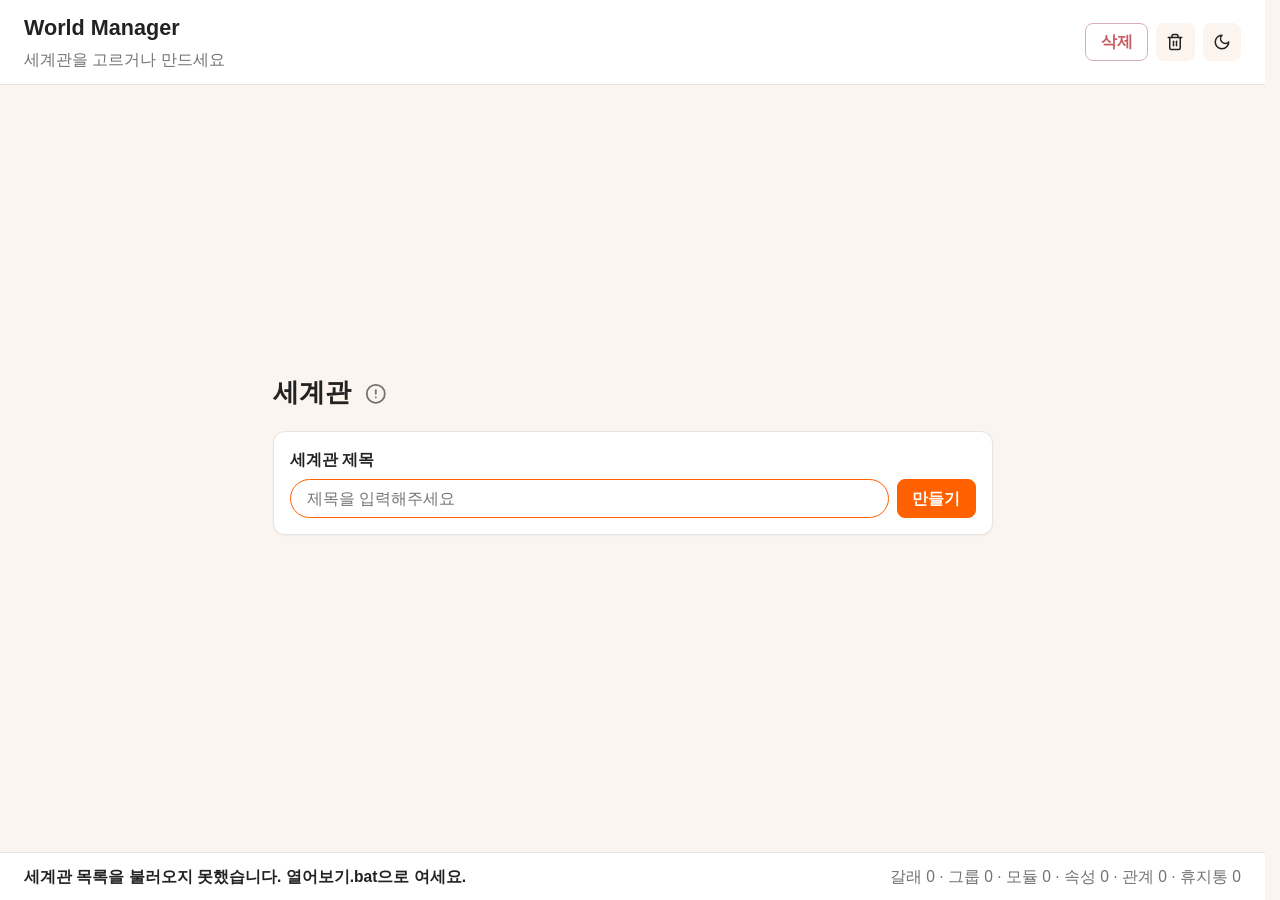
==== commit 4d961812: "글쓰기 화면과 한글 윤문 도구를 저장한다. Co-authored-by: Cursor <cursoragent@cursor.com>" ====
--- a/world-manager/index.html
+++ b/world-manager/index.html
@@ -6,7 +6,7 @@
   <meta http-equiv="Cache-Control" content="no-cache" />
   <meta name="color-scheme" content="light dark" />
   <!-- 자산 버전: bundle-world-manager-css.py 가 내용 해시로 자동 갱신 -->
-  <meta name="wm-asset-v" content="86664b69" />
+  <meta name="wm-asset-v" content="1f79d628" />
   <title>World Manager</title>
   <script>
     (function () {
@@ -21,26 +21,27 @@
       }
     })();
   </script>
-  <link rel="stylesheet" href="styles.css?v=86664b69" />
+  <link rel="stylesheet" href="styles.css?v=1f79d628" />
 </head>
 <body>
   <div id="app-root"></div>
 
-  <script src="js/seed-data.js?v=86664b69"></script>
-  <script src="js/constants.js?v=86664b69"></script>
-  <script src="js/theme.js?v=86664b69"></script>
-  <script src="js/store.js?v=86664b69"></script>
-  <script src="js/store-maps.js?v=86664b69"></script>
-  <script src="js/store-query.js?v=86664b69"></script>
-  <script src="js/templates/shell.js?v=86664b69"></script>
-  <script src="js/views/module-rail.js?v=86664b69"></script>
-  <script src="js/views/board.js?v=86664b69"></script>
-  <script src="js/views/board-identity.js?v=86664b69"></script>
-  <script src="js/views/module-page.js?v=86664b69"></script>
-  <script src="js/views/world-map.js?v=86664b69"></script>
-  <script src="js/views/world-picker.js?v=86664b69"></script>
-  <script src="js/actions/nodes.js?v=86664b69"></script>
-  <script src="js/actions/backup.js?v=86664b69"></script>
-  <script src="js/main.js?v=86664b69"></script>
+  <script src="js/seed-data.js?v=1f79d628"></script>
+  <script src="js/constants.js?v=1f79d628"></script>
+  <script src="js/theme.js?v=1f79d628"></script>
+  <script src="js/store.js?v=1f79d628"></script>
+  <script src="js/store-maps.js?v=1f79d628"></script>
+  <script src="js/store-query.js?v=1f79d628"></script>
+  <script src="js/templates/shell.js?v=1f79d628"></script>
+  <script src="js/views/module-rail.js?v=1f79d628"></script>
+  <script src="js/views/board.js?v=1f79d628"></script>
+  <script src="js/views/board-identity.js?v=1f79d628"></script>
+  <script src="js/views/module-page.js?v=1f79d628"></script>
+  <script src="js/views/world-map.js?v=1f79d628"></script>
+  <script src="js/views/write.js?v=1f79d628"></script>
+  <script src="js/views/world-picker.js?v=1f79d628"></script>
+  <script src="js/actions/nodes.js?v=1f79d628"></script>
+  <script src="js/actions/backup.js?v=1f79d628"></script>
+  <script src="js/main.js?v=1f79d628"></script>
 </body>
 </html>
--- a/world-manager/styles.css
+++ b/world-manager/styles.css
@@ -8,25 +8,27 @@
 [data-theme="light"] {
   color-scheme: light;
 
-  /* Surfaces — 순백 대신 따뜻한 종이톤(눈 피로↓) */
-  --page: #f1efe9;
-  --canvas: #f7f5f0;
-  --surface: #e8e4dc;
-  --foreground: #2c2a26;
-  --body: #5a564f;
-  --muted: #827c73;
-  --border: #d5d0c6;
+  /* LikeLion DESIGN.md — page=promo 마당, canvas=흰 카드, hairline, 주황은 강조만 */
+  --page: #fcf4ee;
+  --canvas: #ffffff;
+  --surface: #ffffff;
+  --foreground: #222222;
+  --body: #737373;
+  --muted: #737373;
+  --border: #e5e5e5;
+  --nav-border: #d4d4d4;
+  --promo: #fcf4ee;
   --line-w: 1px;
   --line: var(--line-w) solid var(--border);
   --line-primary: var(--line-w) solid var(--primary);
   --line-danger: var(--line-w) solid var(--danger-line);
 
-  /* 채도·대비를 살짝 낮춘 파랑 */
-  --primary: #3d7ec4;
-  --primary-hover: #2f6eb0;
-  --on-primary: #f7f5f0;
-  --weak-bg: #dde8f4;
-  --weak-fg: #2a5f9a;
+  /* 강조 — DESIGN.md #ff6000 (검색·주요 행동) */
+  --primary: #ff6000;
+  --primary-hover: color-mix(in srgb, #ff6000 82%, #222222);
+  --on-primary: #ffffff;
+  --weak-bg: #fcf4ee;
+  --weak-fg: #222222;
 
   --danger: #c45b5f;
   --ok-bg: #e0efe6;
@@ -56,7 +58,7 @@
   /* Radius — 동심원: outer ≈ inner + padding */
   --radius-sm: 6px;
   --radius-md: 8px;
-  --radius-lg: 12px;
+  --radius-lg: 16px;
   --radius-pill: 9999px;
   --radius-btn-sm: 8px;
   --radius-btn-md: 8px;
@@ -188,28 +190,30 @@
 [data-theme="dark"] {
   color-scheme: dark;
 
-  /* Surfaces — 순흑·순백 금지, 따뜻한 차콜(눈부심↓) */
-  --page: #16151a;
-  --canvas: #1e1d24;
-  --surface: #2a2830;
-  --foreground: #e2e0d9;
-  --body: #a8a49c;
-  --muted: #7d7972;
-  --border: #35333c;
-
-  --primary: #6b9fd4;
-  --primary-hover: #84b0dc;
-  --on-primary: #12111a;
-  --weak-bg: #243142;
-  --weak-fg: #a8c6e8;
-
-  --danger: #d48484;
-  --ok-bg: #1c2a22;
+  /* 다크 배경은 회색만. 주황은 --primary 강조에만 */
+  --page: #121212;
+  --canvas: #1e1e1e;
+  --surface: #2a2a2a;
+  --foreground: #f5f5f5;
+  --body: #c4c4c4;
+  --muted: #a3a3a3;
+  --border: #2e2e2e;
+  --nav-border: #3d3d3d;
+  --promo: #2a2a2a;
+
+  --primary: #ff6000;
+  --primary-hover: color-mix(in srgb, #ff6000 78%, #ffffff);
+  --on-primary: #ffffff;
+  --weak-bg: #2a2a2a;
+  --weak-fg: #f5f5f5;
+
+  --danger: #e07070;
+  --ok-bg: #1f1f1f;
   --ok-fg: #8fbfa0;
-  --warn-bg: #2c261a;
-  --warn-fg: #d4b06a;
-  --danger-bg: #2c1e20;
-  --danger-line: #5c3a3e;
+  --warn-bg: #2a2a2a;
+  --warn-fg: #d4d4d4;
+  --danger-bg: #2a2222;
+  --danger-line: #4a3a3a;
 }
 
 @media (prefers-reduced-motion: reduce) {
@@ -517,7 +521,8 @@
   padding: 0 var(--control-pad-x);
   border: var(--line, 1px solid var(--border));
   border-radius: var(--radius-pill);
-  background: var(--canvas);
+  /* 헤더는 --canvas라서, 검색칸은 --page 우물로 구분 */
+  background: var(--page);
   color: var(--foreground);
   font: inherit;
   font-size: var(--text-small);
@@ -610,6 +615,7 @@
   box-sizing: border-box;
   border: var(--line, 1px solid var(--border));
   border-radius: var(--control-radius, var(--radius-md));
+  /* 마당(--page) 위에서는 흰/밝은 패널로 칸이 떠 보이게 */
   background-color: var(--canvas);
   color: var(--foreground);
   font: inherit;
@@ -715,6 +721,10 @@
   cursor: not-allowed;
 }
 
+.btn[hidden] {
+  display: none !important;
+}
+
 .btn:focus,
 .btn:focus-visible {
   outline: none;
@@ -744,41 +754,42 @@
   border-color: var(--primary-hover);
 }
 
-/* 보조·도구 — 옅은 배경 */
+/* 보조·도구 — 프로모 타일 면 */
 .btn-weak {
   background: var(--weak-bg);
   color: var(--weak-fg);
-  border-color: color-mix(in srgb, var(--primary) 22%, var(--border));
+  border-color: var(--weak-bg);
 }
 
 .btn-weak:hover:not(:disabled) {
-  background: color-mix(in srgb, var(--weak-bg) 70%, var(--surface));
-}
-
-/* 일반 보조 — 테두리만 */
+  background: color-mix(in srgb, var(--weak-bg) 70%, var(--canvas));
+  border-color: color-mix(in srgb, var(--weak-bg) 70%, var(--canvas));
+}
+
+/* 일반 보조 — 계정 필처럼 흰 면 + 가는 테두리 */
 .btn-outline {
   background: var(--canvas);
   color: var(--foreground);
-  border-color: var(--border);
+  border-color: var(--nav-border, var(--border));
 }
 
 .btn-outline:hover:not(:disabled) {
-  background: var(--surface);
-  border-color: var(--muted);
-}
-
-/* 고치기 등 — 파란 테두리 */
+  background: var(--promo, var(--page));
+  border-color: var(--nav-border, var(--border));
+}
+
+/* 고치기 등 — 주황 글자, 흰 면 */
 .btn-outline-primary {
   background: var(--canvas);
-  color: var(--weak-fg);
-  border-color: var(--primary);
+  color: var(--primary);
+  border-color: var(--nav-border, var(--border));
 }
 
 .btn-outline-primary:hover:not(:disabled) {
-  background: var(--weak-bg);
-}
-
-/* 지우기 — 빨간 테두리 (채움 없이 형태 통일) */
+  background: var(--promo, var(--page));
+}
+
+/* 지우기 */
 .btn-outline-danger,
 .btn-danger {
   background: var(--canvas);
@@ -1158,7 +1169,7 @@
   padding: 0 var(--picker-pad);
   border: var(--line, 1px solid var(--border));
   border-radius: var(--radius-pill);
-  background: var(--nt-canvas-soft);
+  background: var(--nt-canvas);
   color: var(--nt-ink);
   font: inherit;
   font-size: var(--text-small);
@@ -1766,7 +1777,12 @@
 .board-toolbar[data-mode="map"] #btnDeleteModule,
 .board-toolbar[data-mode="map"] #btnBoardAddGroup,
 .board-toolbar[data-mode="map"] #btnBoardNewItem,
-.board-toolbar[data-mode="map"] #btnTrashEmpty {
+.board-toolbar[data-mode="map"] #btnTrashEmpty,
+.board-toolbar[data-mode="write"] #btnEditModule,
+.board-toolbar[data-mode="write"] #btnDeleteModule,
+.board-toolbar[data-mode="write"] #btnBoardAddGroup,
+.board-toolbar[data-mode="write"] #btnBoardNewItem,
+.board-toolbar[data-mode="write"] #btnTrashEmpty {
   display: none !important;
 }
 
@@ -2374,16 +2390,16 @@
 .nt-dot.nt-tint-cream { background: var(--nt-ink-faint); }
 .nt-dot.nt-tint-gray { background: var(--nt-ink-faint); }
 
-/* 다크: 파스텔 카드도 어두운 톤으로 (눈부심 방지) */
+/* 다크: 카드 틴트도 회색. 주황 계열 배경 금지 */
 [data-theme="dark"] .board-body {
-  --nt-peach: #3a3028;
-  --nt-rose: #3a2a32;
-  --nt-mint: #26362e;
-  --nt-lavender: #2e2a38;
-  --nt-sky: #263440;
-  --nt-yellow: #35301f;
-  --nt-cream: #322f28;
-  --nt-gray: #2a2830;
+  --nt-peach: #333333;
+  --nt-rose: #353232;
+  --nt-mint: #323532;
+  --nt-lavender: #343338;
+  --nt-sky: #323538;
+  --nt-yellow: #353532;
+  --nt-cream: #2e2e2e;
+  --nt-gray: #2a2a2a;
   --nt-shadow: rgba(0, 0, 0, 0.28) 0 1px 2px;
   --nt-shadow-hover: rgba(0, 0, 0, 0.42) 0 4px 12px;
 }
@@ -2728,3 +2744,70 @@
   max-width: 11rem;
 }
 
+/* ===== write.css ===== */
+/* write.css — 기타 메뉴 API 키 + 보정 팝업 */
+.top-keys {
+  position: relative;
+}
+
+.top-keys > summary {
+  list-style: none;
+}
+
+.top-keys > summary::-webkit-details-marker {
+  display: none;
+}
+
+.top-keys-fields {
+  position: absolute;
+  right: 0;
+  top: calc(100% + var(--space-2));
+  z-index: 40;
+  min-width: 16rem;
+  max-width: min(22rem, 92vw);
+  padding: var(--space-4);
+  display: flex;
+  flex-direction: column;
+  gap: var(--space-3);
+  background: var(--canvas);
+  color: var(--foreground);
+  border: var(--line);
+  border-radius: var(--radius-lg);
+}
+
+.top-keys-fields .field {
+  min-width: 0;
+  width: 100%;
+}
+
+.top-keys-fields input,
+.top-keys-fields select {
+  width: 100%;
+}
+
+.wm-correct-from {
+  margin: 0;
+  padding: var(--space-3);
+  max-height: 8rem;
+  overflow: auto;
+  white-space: pre-wrap;
+  word-break: break-word;
+  font: inherit;
+  background: var(--page);
+  border: var(--line);
+  border-radius: var(--radius-md, var(--radius));
+}
+
+#btnCorrect:disabled,
+#wmCorrectApply:disabled {
+  opacity: 0.45;
+}
+
+/* showModal 실패 시에도 화면 한가운데 보이게 */
+#wmCorrect[open] {
+  position: fixed;
+  inset: 0;
+  margin: auto;
+  z-index: 80;
+}
+
